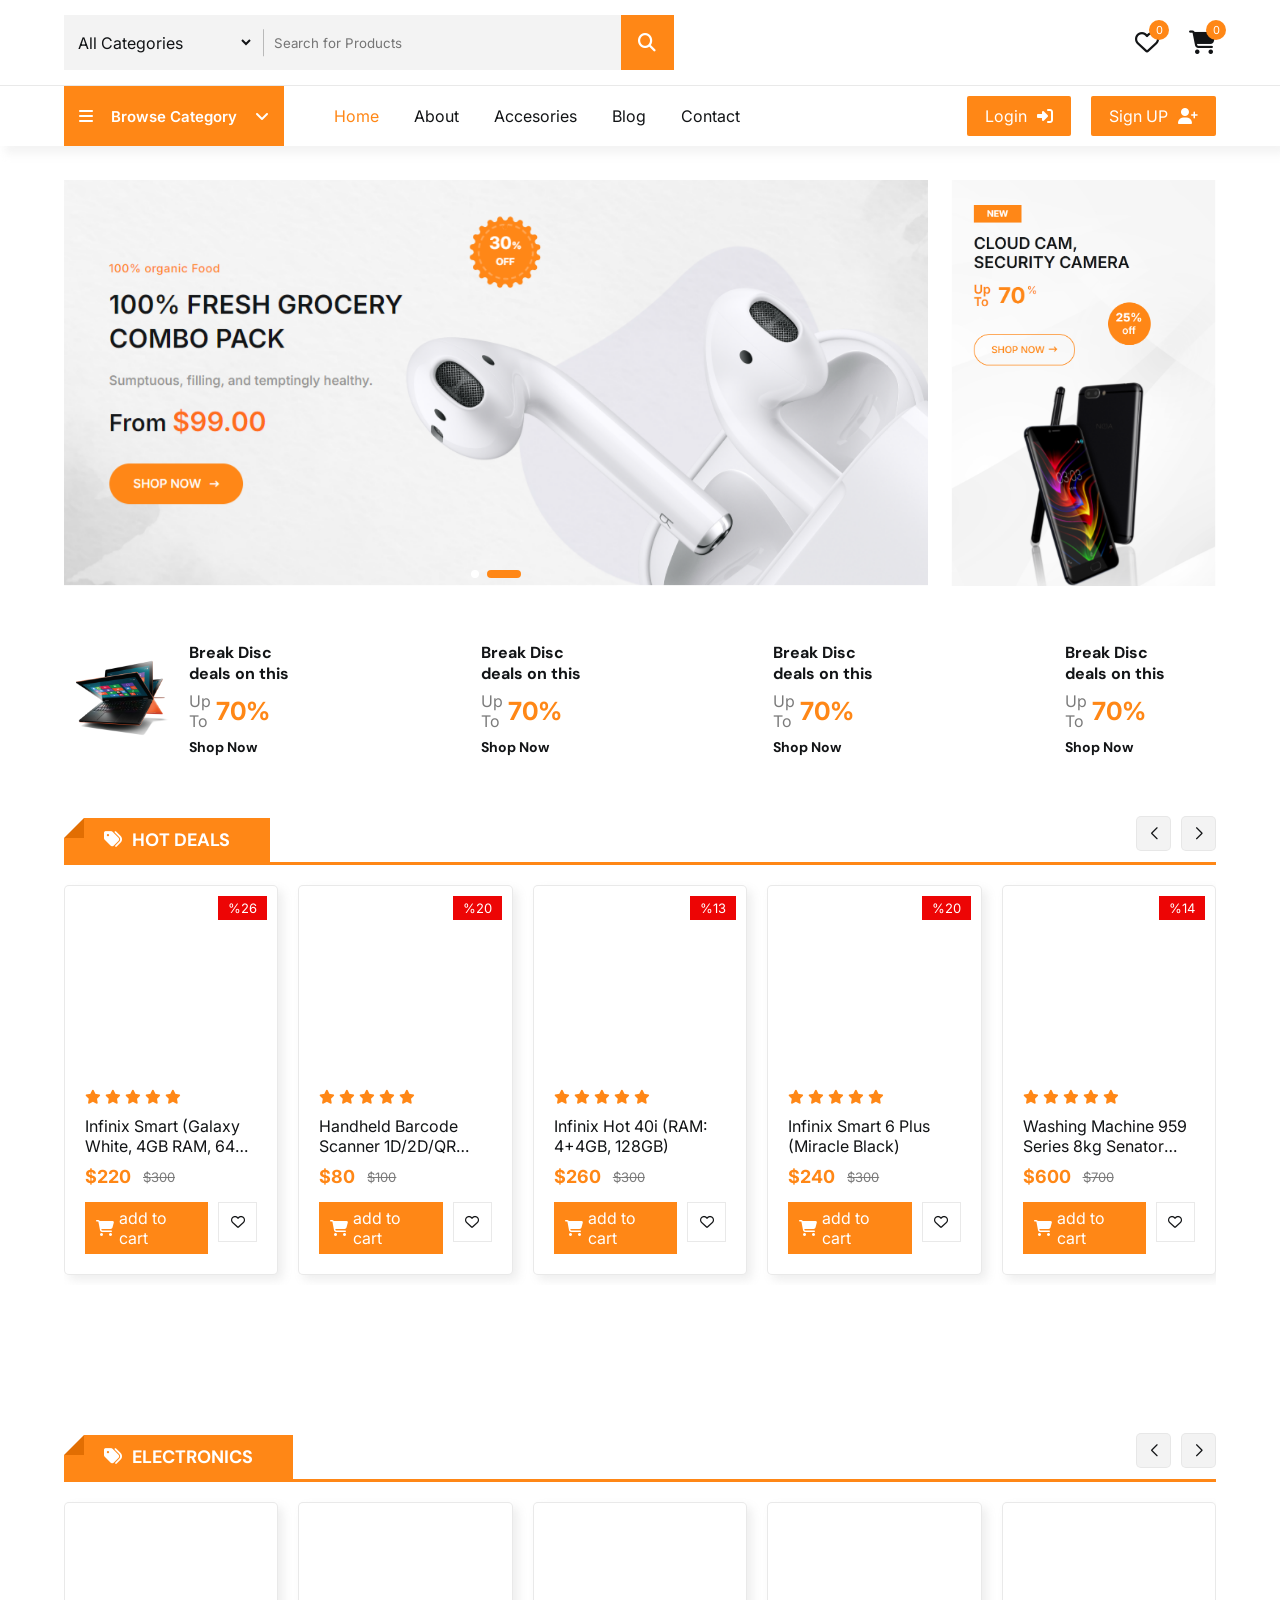
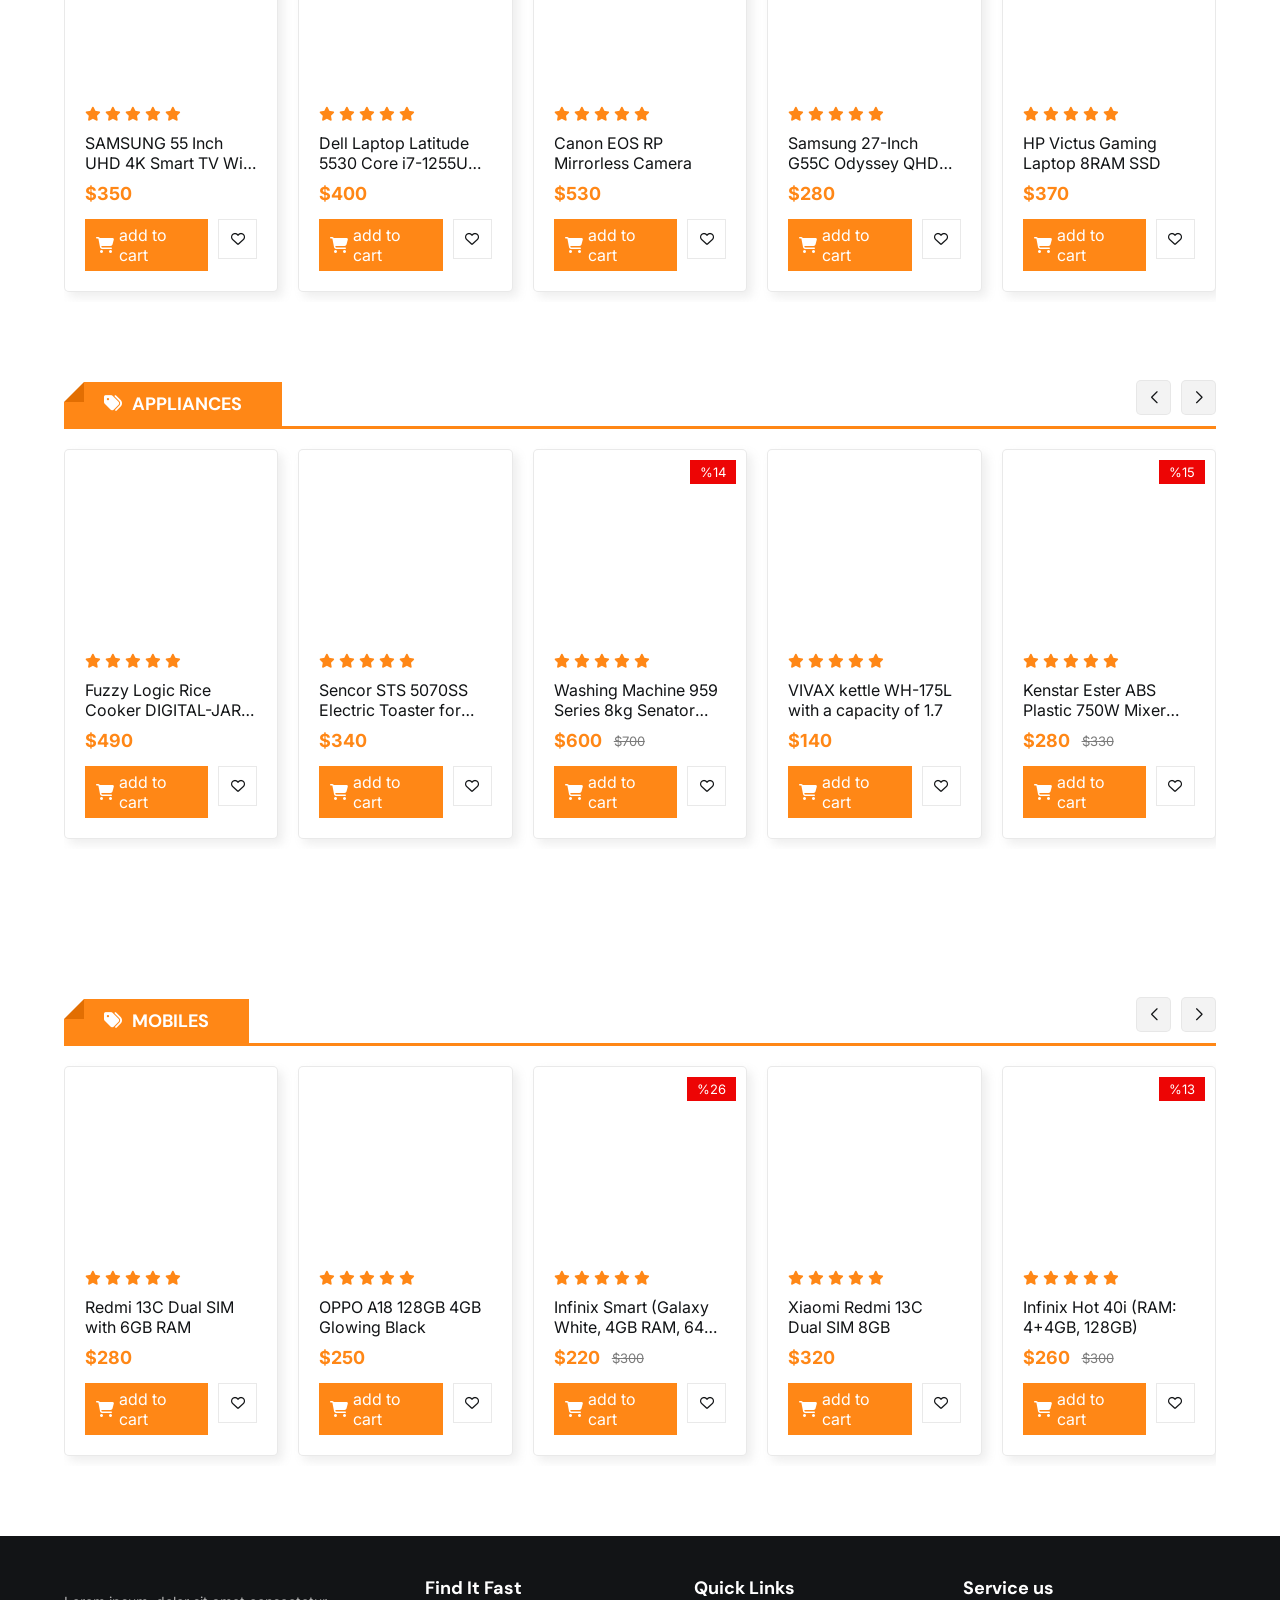
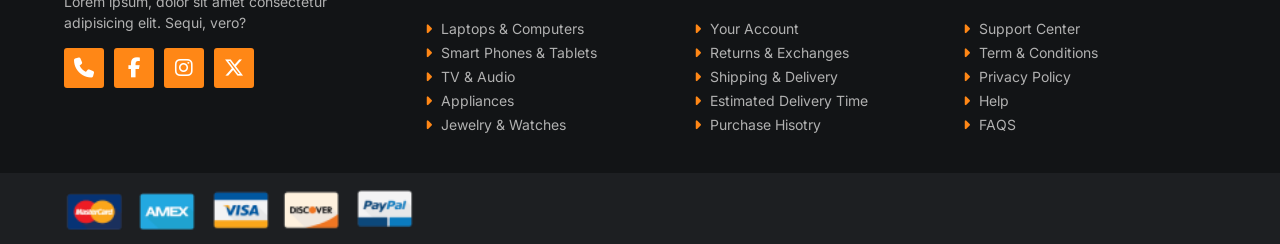
==== index.html @ 5c0a99ea "Update index.html" ====
<!DOCTYPE html>
<html lang="en">
<head>
    <meta charset="UTF-8">
    <meta name="viewport" content="width=device-width, initial-scale=1.0">
    <title>Anas is Store</title>


    <link rel="icon" href="img/icon.png">




  <link rel="stylesheet" href="https://cdn.jsdelivr.net/npm/swiper@11/swiper-bundle.min.css" />

     <link rel="stylesheet" href="https://cdnjs.cloudflare.com/ajax/libs/font-awesome/6.6.0/css/all.min.css">

         <link rel="stylesheet" href="style.css">
    </head>
<body>


    <div class="cart">
        <div class="top_cart">
            <h3>Cart Items : <span class="Count_item_cart">0</span></h3>
            <span onclick="open_close_cart()" class="close_cart"><i class="fa-regular fa-circle-xmark"></i></span>
        </div>


        <div class="items_in_cart" id="cart_items">



        </div>


        <div class="bottom_cart">
            <div class="total">
                <p>subtotal</p>
                <p class="price_cart_toral">$0</p>
            </div>

            <div class="button_cart">
                <a href="#" class="btn_cart btn">Checkout</a>
                <span onclick="open_close_cart()" class="btn_cart trans_bg btn">Shop More</span>
            </div>
        </div>

    </div>

    <header>
        <div class="top_header">
            <div class="container">
                <a href="#" class="logo">

                <form action="" class="search_box">

                    <div class="select_box">
                        <select id="category" name="category">

                            <option value="All Categories">All Categories</option>
                            <option value="Electronics & Digita">Electronics & Digita</option>
                            <option value="Phones & Tablet">Phones & Tablety</option>
                            <option value="Fashion & Clothings">Fashion & Clothings</option>
                            <option value="Telivsion & Monitor">Telivsion & Monitor</option>
                            <option value="Jewelry & Watches">Jewelry & Watches</option>
                            <option value="Washing Machine">Washing Machine</option>
                            <option value="Toys & Hobbies">Toys & Hobbies</option>

                        </select>
                    </div>

                    <input type="text" name="search" id="search" placeholder="Search for Products" required>

                    <button type="submit">
                        <i class="fa-solid fa-magnifying-glass"></i>
                    </button>

                    

                </form>

                <div class="header_icons">
                    <div class="icon">
                        <a href="#">
                            <i class="fa-regular fa-heart"></i>
                            <span class="count count_favourite">0</span>
                        </a>
                    </div>

                    <div onclick="open_close_cart()" class="icon">
                        <i class="fa-solid fa-cart-shopping"></i>
                        <span class="count count_item_header">0</span>
                    </div>
                </div>
            </div>
        </div>


        <div class="bottom_header">
            <div class="container">
                <nav class="nav">

                    <span onclick="open_Menu()" class="open_menu"><i class="fa-solid fa-bars"></i></span>

                    <div class="category_nav">

                        <div onclick="Open_Categ_list()" class="category_btn">
                            <i class="fa-solid fa-bars"></i>
                            <p>Browse Category</p>
                            <i class="fa-solid fa-angle-down"></i>

                        </div>


                        <div class="category_nav_list">
                            <a href="#">Top 10 Offers</a>
                            <a href="#">Electronics & Digita</a>
                            <a href="#">Phones & Tablet</a>
                            <a href="#">Fashion & Clothings</a>
                            <a href="#">Telivsion & Monitor</a>
                            <a href="#">Jewelry & Watches</a>
                            <a href="#">Toys & Hobbies</a>
                        </div>

                    </div>

                    <ul class="nav_links">

                        <span onclick="open_Menu()" class="close_menu"><i class="fa-regular fa-circle-xmark"></i></span>

                        <li class="active"><a href="#">Home</a></li>
                        <li><a href="#">About</a></li>
                        <li><a href="#">Accesories</a></li>
                        <li><a href="#">Blog</a></li>
                        <li><a href="#">Contact</a></li>

                    </ul>

                </nav>

                <div class="login_signup btns">
                    <a href="#" class="btn">Login  <i class="fa-solid fa-right-to-bracket"></i></a>

                    <a href="#" class="btn">Sign UP <i class="fa-solid fa-user-plus"></i></a>
                </div>

            </div>
        </div>

        
    </header>


    <div class="slider">
        <div class="container">


            <!-- Swiper -->
            <div class="slide-swp mySwiper">

                <div class="swiper-wrapper">
                    <div class="swiper-slide">
                        <a href="#"><img src="banner_home1.png" alt=""></a>
                    </div>
                    <div class="swiper-slide">
                        <a href="#"><img src="banner_home2.png" alt=""></a>
                    </div>

                    
                </div>
                <div class="swiper-pagination"></div>

            </div>


            <div class="banner_2">
                <a href="#"><img src="banner_home3.png" alt=""></a>
            </div>

        </div>
    </div>




    <div class="banners_4">
        <div class="container">


            <div class="box">
                <a href="#" class="link_btn"></a>

                <img src="banner3_1.png" alt="">
                <div class="text">
                    <h5>Break Disc</h5>
                    <h5>deals on this</h5>

                    <div class="sale">
                        <p>Up <br> To</p>
                        <span>70%</span>
                    </div>

                    <h6>Shop Now</h6>

                </div>
            </div>


            
            <div class="box">
                <a href="#" class="link_btn"></a>

                <img src="img/banner3_2.png" alt="">
                <div class="text">
                    <h5>Break Disc</h5>
                    <h5>deals on this</h5>
                    <div class="sale">
                        <p>Up <br> To</p>
                        <span>70%</span>
                    </div>

                    <h6>Shop Now</h6>

                </div>
            </div>


            
            <div class="box">
                <a href="#" class="link_btn"></a>

                <img src="img/banner3_3.png" alt="">
                <div class="text">
                    <h5>Break Disc</h5>
                    <h5>deals on this</h5>
                    <div class="sale">
                        <p>Up <br> To</p>
                        <span>70%</span>
                    </div>

                    <h6>Shop Now</h6>

                </div>
            </div>


            
            <div class="box">
                <a href="#" class="link_btn"></a>

                <img src="img/banner3_4.png" alt="">
                <div class="text">
                    <h5>Break Disc</h5>
                    <h5>deals on this</h5>
                    <div class="sale">
                        <p>Up <br> To</p>
                        <span>70%</span>
    
                    </div>
                    <h6>Shop Now</h6>
                </div>
            </div>


        </div>
    </div>


    <div class="slider_products slide">

        <div class="container">

            <div class="slide_product mySwiper">

                <div class="top_slide">
                    <h2><i class="fa-solid fa-tags"></i> Hot Deals</h2>
                </div>
                
                <div class="products swiper-wrapper" id="swiper_items_sale">

             
                   



                </div>
                


                <div class="swiper-button-next btn_Swip"></div>
                <div class="swiper-button-prev btn_Swip"></div>
            </div>

        </div>
    </div>


    <div class="banners">
        <div class="container">
            <div class="banners_boxs banner_2_img">
                <a href="#" class="box"><img src="img/banner_box4.jpg" alt=""></a>
                <a href="#" class="box"><img src="img/banner_box5.jpg" alt=""></a>
            </div>
        </div>
    </div>


    <div class="slider_products slide">

        <div class="container">

            <div class="slide_product mySwiper">

                <div class="top_slide">
                    <h2><i class="fa-solid fa-tags"></i> Electronics</h2>
                </div>
                
                <div class="products swiper-wrapper" id="swiper_elctronics">

             
                   



                </div>
                


                <div class="swiper-button-next btn_Swip"></div>
                <div class="swiper-button-prev btn_Swip"></div>
            </div>

        </div>
    </div>


    <div class="slider_products slide">

        <div class="container">

            <div class="slide_product mySwiper">

                <div class="top_slide">
                    <h2><i class="fa-solid fa-tags"></i> Appliances</h2>
                </div>
                
                <div class="products swiper-wrapper" id="swiper_appliances">

             
                   



                </div>
                


                <div class="swiper-button-next btn_Swip"></div>
                <div class="swiper-button-prev btn_Swip"></div>
            </div>

        </div>
    </div>


    <div class="banners">
        <div class="container">
            <div class="banners_boxs banner_3_img">
                <a href="#" class="box"><img src="img/banner_box1.jpg" alt=""></a>
                <a href="#" class="box"><img src="img/banner_box2.jpg" alt=""></a>
                <a href="#" class="box"><img src="img/banner_box3.jpg" alt=""></a>
            </div>
        </div>
    </div>

    
    <div class="slider_products slide">

        <div class="container">

            <div class="slide_product mySwiper">

                <div class="top_slide">
                    <h2><i class="fa-solid fa-tags"></i> Mobiles</h2>
                </div>
                
                <div class="products swiper-wrapper" id="swiper_mobiles">

             
                   



                </div>
                


                <div class="swiper-button-next btn_Swip"></div>
                <div class="swiper-button-prev btn_Swip"></div>
            </div>

        </div>
    </div>

    

    <footer>
        <div class="container">

            <div class="big_row">
                

                <p>Lorem ipsum, dolor sit amet consectetur adipisicing elit. Sequi, vero?</p>

                <div class="icons_footer">
                    <a href="#"><i class="fa-solid fa-phone"></i></a>
                    <a href="#"><i class="fa-brands fa-facebook-f"></i></a>
                    <a href="#"><i class="fa-brands fa-instagram"></i></a>
                    <a href="#"><i class="fa-brands fa-x-twitter"></i></a>
                </div>
            </div>

            <div class="row">
                <h4>Find It Fast</h4>

                <div class="links">
                    <a href="#"><i class="fa-solid fa-caret-right"></i> Laptops & Computers </a>
                    <a href="#"><i class="fa-solid fa-caret-right"></i> Smart Phones & Tablets</a>
                    <a href="#"><i class="fa-solid fa-caret-right"></i> TV & Audio</a>
                    <a href="#"><i class="fa-solid fa-caret-right"></i> Appliances</a>
                    <a href="#"><i class="fa-solid fa-caret-right"></i> Jewelry & Watches</a>
                </div>
            </div>


            <div class="row">
                <h4>Quick Links</h4>

                <div class="links">
                    <a href="#"><i class="fa-solid fa-caret-right"></i> Your Account </a>
                    <a href="#"><i class="fa-solid fa-caret-right"></i> Returns & Exchanges</a>
                    <a href="#"><i class="fa-solid fa-caret-right"></i> Shipping & Delivery</a>
                    <a href="#"><i class="fa-solid fa-caret-right"></i> Estimated Delivery Time</a>
                    <a href="#"><i class="fa-solid fa-caret-right"></i> Purchase Hisotry</a>
                </div>
            </div>


            <div class="row">
                <h4>Service us</h4>

                <div class="links">
                    <a href="#"><i class="fa-solid fa-caret-right"></i> Support Center</a>
                    <a href="#"><i class="fa-solid fa-caret-right"></i> Term & Conditions</a>
                    <a href="#"><i class="fa-solid fa-caret-right"></i> Privacy Policy</a>
                    <a href="#"><i class="fa-solid fa-caret-right"></i> Help</a>
                    <a href="#"><i class="fa-solid fa-caret-right"></i> FAQS</a>
                </div>
            </div>
        </div>

        <div class="bottom_footer">
            <div class="container">

                <div class="payment_img">
                    <img src="payment_method.png" alt="">
                </div>
            </div>
        </div>
    </footer>






  <script src="https://cdn.jsdelivr.net/npm/swiper@11/swiper-bundle.min.js"></script>


     
      <script src="swiper.js"></script>
      <script src="items_home.js"></script>
      <script src="main.js"></script>
</body>

</html>
---- style.css ----
@import url('https://fonts.googleapis.com/css2?family=DM+Sans:ital,opsz,wght@0,9..40,100..1000;1,9..40,100..1000&family=Inter:ital,opsz,wght@0,14..32,100..900;1,14..32,100..900&display=swap');

*{
    padding: 0;
    margin: 0;
    box-sizing: border-box;
    list-style: none;
    text-decoration: none;
    font-family: "Inter" , sans-serif;
    color: var(--color_heading);
}
:root{
    --main_color : #ff8716;
    --p_color: #7b7b7b;
    --bg_color: #F3F3F3;
    --white_color: #fff;
    --color_heading: #121416;
    --border_color: #e5e5e5d5;
    --Sale_color: #E51A1A;
}


body{
    padding-top: 180px;
}


span{
    color: var(--main_color);
}
p{
    color: var(--p_color);
}
h1,h2,h3,h4,h5,h6{
    color: var(--color_heading);
    font-family: "DM Sans" , sans-serif;
}

img{
    width: 100%;
}

input,select,button{
    border: none;
    outline: none;
}

.btns{
    display: flex;
    align-items: center;
    gap: 20px;
}

.btn{
    padding: 10px 18px;
    text-transform: capitalize;
    border-radius: 2px;
    cursor: pointer;
    background: var(--main_color);
    color: var(--white_color);
    display: flex;
    gap: 10px;
    align-items: center;
    transition: 0.3s;
}
.btn i{
    color: var(--white_color);
}
.btn:hover{
    scale: 1.1;
}

.container{
    width: 90%;
    margin: auto;
    max-width: 1350px;
}

@media (max-width:1350px) {
    .container{
        width: 90%;
    }
}

/* Start Header */

header{
    background: #fff;
    position: fixed;
    top: 0;
    left: 0;
    right: 0;
    box-shadow: 5px 8px 8px #d1d1d13b;
    z-index: 1000;
}

header .top_header .container{
    display: flex;
    align-items: center;
    justify-content: space-between;
    padding: 15px 0;
}

header .top_header .logo{
    width: 180px;
}

header .top_header .search_box{
    width: 610px;
    display: flex;
    align-items: center;
    border-radius: 2px;
    background: var(--bg_color);
}
header .top_header .search_box input{
    height: 55px;
    width: 400px;
    padding: 5px 15px 5px 10px;
    background: var(--bg_color);
}

header .top_header .search_box .select_box{
    position: relative;
}
header .top_header .search_box .select_box::after{
    content: '';
    position: absolute;
    top: 50%;
    transform: translateY(-50%);
    right: 0;
    width: 1px;
    height: 50%;
    background: #b9b9b9;
}


header .top_header .search_box select{
    height: 55px;
    width: 190px;
    background: var(--bg_color);
    font-size: 16px;
    cursor: pointer;
    padding-left: 10px;
    margin-right: 10px;
}

header .top_header .search_box select option{
    font-size: 15px;
}

header .top_header .search_box button{
    height: 55px;
    width: 60px;
    background: var(--main_color);
    font-size: 18px;
    cursor: pointer;
}
header .top_header .search_box button i{
    color: var(--white_color);
}

header .top_header .header_icons{
    display: flex;
    gap: 30px;
}
header .top_header .header_icons .icon{
    position: relative;
    cursor: pointer;
}
header .top_header .header_icons .icon i{
    font-size: 24px;
}

header .top_header .header_icons .icon .count{
    position: absolute;
    top: -10px;
    right: -10px;
    width: 20px;
    height: 20px;
    text-align: center;
    line-height: 20px;
    background: var(--main_color);
    color: var(--white_color);
    font-size: 11px;
    border-radius: 100%;
}



header .bottom_header{
    border-top: 1px solid var(--border_color);
}

header .bottom_header .container{
    display: flex;
    align-items: center;
    justify-content: space-between;
}

header .bottom_header nav{
    display: flex;
    align-items: center;
    gap: 50px;
    height: 60px;
}

header .bottom_header .category_nav{
    width: 220px;
    position: relative;
    height: 100%;
}
header .bottom_header .category_nav .category_btn{
    height: 100%;
    width: 100%;
    border-radius: 0;
    display: flex;
    justify-content: space-between;
    align-items: center;
    background: var(--main_color);
    padding: 0 15px;
    cursor: pointer;
}
header .bottom_header .category_nav .category_btn p{
    color: var(--white_color);
    font-weight: 600;
    font-size: 15px;
}
header .bottom_header .category_nav .category_btn i{
    color: var(--white_color);
}


header .bottom_header .category_nav .category_nav_list{
    position: absolute;
    top: 100%;
    left: 0;
    background: var(--white_color);
    width: 100%;
    border: 1px solid #999;
    border-top: 0;
    display: flex;
    flex-direction: column;
    clip-path: polygon(0 0 , 100% 0 , 100% 0 , 0 0);
    transition: 0.3s ease-in-out;
}
header .bottom_header .category_nav .category_nav_list.active{
    clip-path: polygon(0 0, 100% 0 , 100% 100% , 0 100%);
}

header .bottom_header .category_nav .category_nav_list a{
    padding: 14px 10px;
    border-bottom: 1px solid var(--border_color);
    font-size: 14px;
}
header .bottom_header .category_nav .category_nav_list a:last-child{
    border-bottom: 0;
}
header .bottom_header .category_nav .category_nav_list a:hover{
    background: #d0d0d0;
}






header .bottom_header .nav_links{
    display: flex;
    gap: 35px;
}
header .bottom_header .nav_links li a{
    color: var(--color_heading);
    transition: 0.3s;
}
header .bottom_header .nav_links li:hover a,
header .bottom_header .nav_links li.active a{
    color: var(--main_color);
}



/* Slide */


.slider{
    position: relative;
}

.slider .container{
    display: flex;
    justify-content: space-between;
}

.slider  .banner_2{
    width: 23%;
    height: 100%;
    object-fit: cover;
}

.slider  .banner_2 a{
    height: 100%;
    width: 100%;
}


.slider .container .slide-swp{
    width: 75%;
    overflow: hidden;
    position: relative;
}

.swiper-wrapper{
    height: auto !important;
}

.slider .container .slide-swp .swiper-pagination span{
    background: #fff;
    opacity: 1;
}

.swiper-pagination-bullet-active{
    background: var(--main_color) !important;
    width: 34px !important;
    height: 8px !important;
    border-radius: 30px !important;
}



/* banners_4 */ 

.banners_4{
    margin: 40px 0;
}

.banners_4 .container{
    display: flex;
    justify-content: space-between;
}

.banners_4 .container .box{
    width: 24%;
    background: url(../img/bg_banner3.jpg);
    background-size: cover;
    background-position: center;
    border-radius: 5px;
    display: flex;
    align-items: center;
    gap: 15px;
    padding: 12px 10px;
    position: relative;
}

.banners_4 .container .box img{
    width: 100px;
    transition: 0.3s;
}
.banners_4 .container .box:hover img{
    scale: 1.05;
}
.banners_4 .container .box h5{
    font-size: 16px;
}
.banners_4 .container .box .sale{
    display: flex;
    align-items: center;
    gap: 5px;
    margin: 7px 0;

}

.banners_4 .container .box .sale span{
    font-size: 25px;
    font-weight: bold;
}

.banners_4 .container .box h6{
    font-size: 14px;
    font-weight: bold;
}

.banners_4 .container .box .link_btn{
    position: absolute;
    width: 100%;
    height: 100%;
    background: transparent;
}

/* Start Slide */ 

.slide{
    margin-bottom: 70px;
}
.top_slide{
    position: relative;
    margin-bottom: 20px;
    border-bottom: 3px solid var(--main_color);
}

.top_slide h2{
    position: relative;
    text-transform: uppercase;
    background: var(--main_color);
    color: var(--white_color);
    font-size: 18px;
    padding: 10px 40px;
    display: flex;
    align-items: center;
    gap: 10px;
    width: max-content;
}
.top_slide h2::before{
    content: '';
    position: absolute;
    width: 0;
    height: 0;
    top: 0;
    z-index: 9;
    border-left: 20px solid transparent;
    background: #fff;
    left: 0;
    border-bottom: 20px solid #e26e02;
}

.top_slide h2 i{
    color: var(--white_color);
}

.slide .container{
    position: relative;
}
.slide .container .mySwiper{
    padding: 10px 0;
}

.slide .container .mySwiper .btn_Swip{
    position: absolute;
    top: 30px;
    right: 0;
    background: var(--bg_color);
    color: var(--color_heading);
    font-weight: bold;
    border-radius: 5px;
    height: 35px;
    width: 35px;
    border: 1px solid var(--border_color);
}
.slide .container .mySwiper .btn_Swip::after{
    font-size: 12px;
}
.slide .container .mySwiper .btn_Swip.swiper-button-prev{
    left: calc(100% - 80px);
}


/* product card style */ 
.mySwiper{
    overflow: hidden;
}
.product {
    background: #fff;
    padding: 20px 20px;
    box-shadow: 5px 5px 10px #94949428;
    border: 1px solid var(--border_color);
    border-radius: 5px;
    position: relative;
}

.product .sale_present{
    position: absolute;
    top: 10px;
    right: 10px;
    z-index: 2;
    background: #ed0505;
    color: var(--white_color);
    padding: 4px 10px;
    font-size: 13px;
}
.product .img_product{
    position: relative;
    height: 180px;
    padding: 0 20px;
    display: flex;
    align-items: center;
    justify-content: center;
    transition: 0.3s;
}
.product:hover .img_product{
    scale: 1.1;
}
.product .name_product{
    margin-bottom: 10px;
    color: var(--color_heading);
    overflow: hidden;
    text-overflow: ellipsis;
    display: -webkit-box;
    -webkit-line-clamp: 2;
    -webkit-box-orient: vertical;
}
.product .name_product a:hover{
    text-decoration: underline;
}

.stars{
    margin-bottom: 10px;
}
.stars i{
    color: var(--main_color);
    font-size: 14px;
}

.price{
    display: flex;
    align-items: center;
    gap: 12px;
}
.price p{
    color: var(--main_color);
    font-weight: bold;
    font-size: 18px;
}
.price .old_price{
    color: var(--p_color);
    text-decoration: line-through;
    font-size: 13px;
    font-weight: normal;
}

.product .icons{
    display: flex;
    gap: 10px;
    margin-top: 15px;
}
.product .icons .icon_product{
    width: 40px;
    height: 40px;
    border: 1px solid var(--border_color);
    cursor: pointer;
    display: flex;
    align-items: center;
    justify-content: center;
    transition: 0.3s;
}
.product .icons .icon_product:hover{
    background: var(--main_color);
}
.product .icons .icon_product i{
    font-size: 14px;
}
.product .icons .icon_product:hover i{
    color: var(--white_color);
}
.product .icons  .btn_add_cart{
    background: var(--main_color);
    display: flex;
    align-items: center;
    gap: 5px;
    color: var(--white_color);
    padding: 5px 10px;
    cursor: pointer;
    transition: 0.3s;
    border: 1px solid var(--main_color);
}
.product .icons  .btn_add_cart i {
    color: var(--white_color);
    pointer-events: none;
}
.product .icons  .btn_add_cart.active{
    color: var(--color_heading);
    background: transparent;
    pointer-events: none;
}
.product .icons  .btn_add_cart.active i{
    color: var(--main_color);
}
.product .icons  .btn_add_cart:Hover{
    scale: 1.05;
    background: #f47600;
}


/* banners  banners 3*/

.banners{
    margin: 50px 0;
}
.banners .banners_boxs{
    display: flex;
    justify-content: space-between;
}
.banners .banners_boxs .box{
    width: 49%;
}

.banners .banners_boxs.banner_3_img .box{
    width: 32%;
}


/* Start Footer */ 

footer{
    background: var(--color_heading);
}
footer .container{
    display: flex;
    justify-content: space-between;
    padding: 40px 0;
}

footer .container  .big_row{
    width: 30%;
}

footer .container  .big_row .logo_footer{
    width: 180px;
}

footer .container  .big_row p{
    width: 90%;
    color: #b1b1b1;
    font-size: 14px;
    line-height: 1.5;
    margin: 15px 0;
}

footer .container  .big_row .icons_footer{
    display: flex;
    gap: 10px;
}
footer .container  .big_row .icons_footer a{
    width: 40px;
    height: 40px;
    display: flex;
    align-items: center;
    justify-content: center;
    background: var(--main_color);
    border-radius: 3px;
    position: relative;
    top: 0;
    transition: 0.3s;
}
footer .container  .big_row .icons_footer a:hover{
    top: -5px;
}
footer .container  .big_row .icons_footer a i{
    color: var(--white_color);
    font-size: 20px;
}

footer .container .row{
    width: 22%;
}

footer .container .row h4{
    color: var(--white_color);
    font-size: 18px;
    margin-bottom: 20px;
}
footer .container .row .links{
    display: flex;
    flex-direction: column;
    gap: 7px;
}


footer .container .row .links a{
    color: #b1b1b1;
    font-size: 14px;
    position: relative;
    left: 0;
    transition: 0.3s;
}
footer .container .row .links a i{
    color: var(--main_color);
    font-size: 14px;
    margin-right: 5px;
}
footer .container .row .links a:hover{
    left: 8px;
    color: var(--main_color);
}
footer  .bottom_footer{
    background: #1d1f22;
}
footer  .bottom_footer .container{
    align-items: center;
    padding: 5px 0;
}
footer  .bottom_footer p{
    color: var(--white_color);
}

footer  .bottom_footer .payment_img{
    width: 350px;
}


/* End Footer */


.cart{
    position: fixed;
    top: 0;
    right: -350px;
    bottom: 0;
    z-index: 1100;
    background: var(--white_color);
    border-left: 1px solid var(--border_color);
    width: 350px;
    padding: 30px;
    display: flex;
    flex-direction: column;
    justify-content: space-between;
    transition: 0.3s ease-in-out;
}
.cart.active{
    right: 0;
}

.cart .top_cart{
    display: flex;
    align-items: center;
    justify-content: space-between;
}

.cart .top_cart .close_cart i{
    cursor: pointer;
    font-size: 35px;
}
.cart .top_cart h3{
    font-size: 18px;
}
.cart .top_cart h3 span{
    color: var(--color_heading);
}


.cart .items_in_cart{
    padding: 20px 0;
    border-block: 1px solid var(--border_color);
    margin-block: 20px;
    height: 100%;
    overflow-y: auto;
}

.cart .items_in_cart .item_cart{
    display: flex;
    gap: 20px;
    align-items: center;
    justify-content: center;
    height: 125px;
    border-bottom: 1px solid var(--border_color);
}
.cart .items_in_cart .item_cart:last-child{
    border-bottom: 0;
    margin-bottom: 0;
}
.cart .items_in_cart .item_cart img{
    width: 80px;
}

.cart .items_in_cart .item_cart h4{
    margin-bottom: 10px;
    font-weight: 500;
    font-size: 14px;
    overflow: hidden;
    text-overflow: ellipsis;
    display: -webkit-box;
    -webkit-line-clamp: 2;
    -webkit-box-orient: vertical
}
.cart .items_in_cart .item_cart .delete_item i{
    font-size: 22px;
    cursor: pointer;
    transition: 0.3s;
}
.cart .items_in_cart .item_cart .delete_item i:hover{
    color: #E51A1A;
}

.cart .items_in_cart .item_cart .quantity_control{
    display: flex;
    align-self: center;
    gap: 5px;
    margin-top: 5px;
}

.cart .items_in_cart .item_cart .quantity_control span{
    font-size: 18px;
    min-width: 40px;
    display: flex;
    justify-content: center;
    align-items: center;
}

.cart .items_in_cart .item_cart .quantity_control  button{
    width: 27px;
    height: 27px;
    display: flex;
    align-items: center;
    justify-content: center;
    cursor: pointer;
    font-size: 20px;
    border-radius: 2px;
    border: 1px solid var(--border_color);
}
.cart .bottom_cart .total{
    display: flex;
    justify-content: space-between;
    margin-bottom: 30px;
}
.cart .bottom_cart .price_cart_toral{
    color: var(--main_color);
    font-size: 20px;
}

.cart .bottom_cart .button_cart{
    display: flex;
    gap: 20px;
}

.cart .bottom_cart .button_cart .btn_cart{
    text-transform: uppercase;
    border: 2px solid var(--main_color);
    cursor: pointer;
    border-radius: 5px;
    transition: 0.3s;
}
.cart .bottom_cart .button_cart .trans_bg{
    background: transparent;

color: var(--color_heading);
}

/* Start Cart */ 




.close_menu,
.open_menu{
    display: none;
}



/* STart Responsive */ 


@media (max-width:1100px) {
    body{
        padding-top: 240px;
    }
    
    header .top_header .container{
        flex-wrap: wrap;
    }
    header .top_header .search_box{
        order: 3;
        width: 80%;
        margin: 20px auto 0;
    }
    header .top_header .logo{
        width: 140px;
    }
    header .top_header .search_box select{
        width: 200px;
    }
    header .top_header .search_box input{
        width: calc(100% - 200px);
    }
    header .bottom_header .nav_links{
        position: fixed;
        top: 0;
        left: -400px;
        bottom: 0;
        background: #fff;
        width: 400px;
        flex-direction: column;
        align-items: center;
        padding-top: 100px;
        border: 1px solid #b5b5b596;
        transition: 0.3s ease-in-out;
    }
    header .bottom_header .nav_links.active{
        left: 0;
    }
    header .bottom_header .nav_links li{
        font-size: 18px;
        height: auto;
    }

    .close_menu{
        display: block;
        position: absolute;
        top: 30px;
        right: 30px;
        font-size: 30px;
    }
    .open_menu{
        display: block;
        font-size: 25px;
    }
    .open_menu i{
        color: var(--main_color);
        border: 1px solid var(--main_color);
        height: 40px;
        width: 40px;
        text-align: center;
        line-height: 40px;
        border-radius: 3px;
    }

    header .bottom_header .category_nav{
        width: auto;
    }
    header .bottom_header .category_nav .category_btn p{
        font-size: 13px;
        margin: 0 10px;
    }
    header .bottom_header nav{
        gap: 20px;
    }





    .banners_4 .container{
        flex-wrap: wrap;
  
    }
    .banners_4 .container .box{
        width: 49%;
        margin-bottom: 20px;
        justify-content: space-around;
    }
}

@media (max-width:1000px) {
    .slider .banner_2{
        display: none;
    }
    .slider .container .slide-swp{
        width: 100%;
    }
  


    footer .container{
        flex-wrap: wrap;
    }
    footer .container .big_row{
        width: 40%;
        margin-bottom: 20px;
    }
    footer .container .row{
        width: 30%;
        margin-bottom: 20px;
    }


}
@media (max-width:800px){

    .top_slide h2{
        font-size: 16px;
        padding: 10px 25px;
    }
    .product .name_product{
        font-size: 14px;
    }
    .price p{
        font-size: 16px;
    }
    .price .old_price{
        font-size: 12px;
    }
    .product .icons .btn_add_cart{
        font-size: 14px;
        padding: 3px 5px;
    }
    .banners .banners_boxs{
        flex-wrap: wrap;
    }
    .banners .banners_boxs .box{
        width: 100%;
        margin-bottom: 20px;
    }
    .banners .banners_boxs.banner_3_img .box{
        width: 49%;
    }
    






    footer .container .big_row{
        width: 50%;
        margin-bottom: 30px;
    }
    footer .container .row{
        width: 50%;
        margin-bottom: 30px;
    }
    footer .bottom_footer .container{
        flex-direction: column;
        gap: 10px;
    }
    

}


@media (max-width:500px) {
    
    header .bottom_header .category_nav{
        display: none;
    }
    header .top_header .search_box{
        width: 100%;
    }
    header .top_header .search_box select{
        width: 140px;
    }
    header .top_header .search_box input{
        width: calc(100% - 140px);
    }
    header .bottom_header .nav_links{
        width: 100%;
        left: -100%;
    }
    .cart{
        width: 100%;
        right: -100%;
    }

    .banners_4 .container .box{
        width: 100%;
    }

    .banners_4 .container .box h5{
        font-size: 14px;
    }
    .banners_4 .container .box h6{
        font-size: 13px;
    }

    .banners .banners_boxs.banner_3_img .box{
        width: 100%;
    }




    .product .icons .btn_add_cart.active{
        font-size: 13px;
    }
    .product .icons .btn_add_cart.active i{
        font-size: 14px;
    }


    footer .container .row{
        width: 100%;
    }
    footer .container .big_row{
        width: 100%;
    }
}















/* End Cart */ 




/* checkout page */ 

.checkout{
    margin: 50px 0;
}

.checkout .container{
    display: flex;
    align-items: center;
    justify-content: space-between;
}

.checkout .ordersummary{
    width: 45%;
    padding: 0 20px;
    border: 2px solid var(--border_color);
    border-radius: 5px;
    box-shadow: 0px 8px 10px #c0bfbf44;
}

.checkout .ordersummary h1{
    border-bottom: 1px solid var(--border_color);
    padding: 20px 0;
    margin-bottom: 20px;
    color: var(--main_color);
}

.checkout .ordersummary .items{
    height: 350px;
    overflow-y: auto;
}

.checkout .ordersummary .item_cart{
    display: flex;
    gap: 20px;
    align-items: center;
    justify-content: space-between;
    height: 125px;
    border-bottom: 1px solid var(--border_color);
    padding-right: 20px;
}
.checkout .ordersummary .item_cart:last-child{
    border-bottom: 0;
}

.checkout .ordersummary .item_cart .image_name{
    display: flex;
    align-items: center;
    gap: 20px;
}

.checkout .ordersummary .item_cart img{
    width: 80px;
}
.checkout .ordersummary .item_cart  h4{
    margin-bottom: 10px;
    font-size: 14px;
    overflow: hidden;
    text-overflow: ellipsis;
    display: -webkit-box;
    -webkit-line-clamp: 2;
    -webkit-box-orient: vertical;
}

.checkout .ordersummary  .delete_item i{
    font-size: 22px;
    cursor: pointer;
    transition: 0.3s;
}
.checkout .ordersummary  .delete_item i:hover{
    color: #E51A1A;
    scale: 1.1;
}

.checkout .ordersummary .quantity_control{
    display: flex;
    align-items: center;
    gap: 5px;
    margin-top: 5px;
}

.checkout .ordersummary .quantity_control span{
    font-size: 18px;
    min-width: 40px;
    display: flex;
    justify-content: center;
    align-items: center;
    background: var(--bg_color);
    padding: 3px 0;

}

.checkout .ordersummary .quantity_control button{
    width: 27px;
    height: 27px;
    display: flex;
    align-items: center;
    justify-content: center;
    cursor: pointer;
    font-size: 20px;
    border-radius: 2px;
    border: 1px solid var(--border_color);
}


.checkout .ordersummary .bottom_summary{
    border-top: 1px solid var(--border_color);
    padding-top: 25PX;
}
.checkout .ordersummary .shop_table{
    margin-bottom: 20PX;
    display: flex;
    align-items: center;
    justify-content: space-between;
}

.checkout .ordersummary .shop_table p{
    font-size: 20px;
    color: var(--color_heading);
    text-transform: capitalize;
}

.checkout .ordersummary .shop_table  span{
    font-weight: bold;
    font-size: 20px;
}

.checkout .ordersummary .button_div{
    border-top: 1px solid var(--border_color);
    padding: 30px 0;
}


.checkout .ordersummary .button_div button{
    width: 100%;
    background: var(--main_color);
    color: var(--white_color);
    border: 2px solid var(--main_color);
    padding: 15px 0;
    outline: none;
    border-radius: 3px;
    font-size: 20px;
    font-weight: bold;
    cursor: pointer;
    transition: 0.3s ease-in-out;
}
.checkout .ordersummary .button_div button:hover{
    background: transparent;
    color: var(--main_color);
}
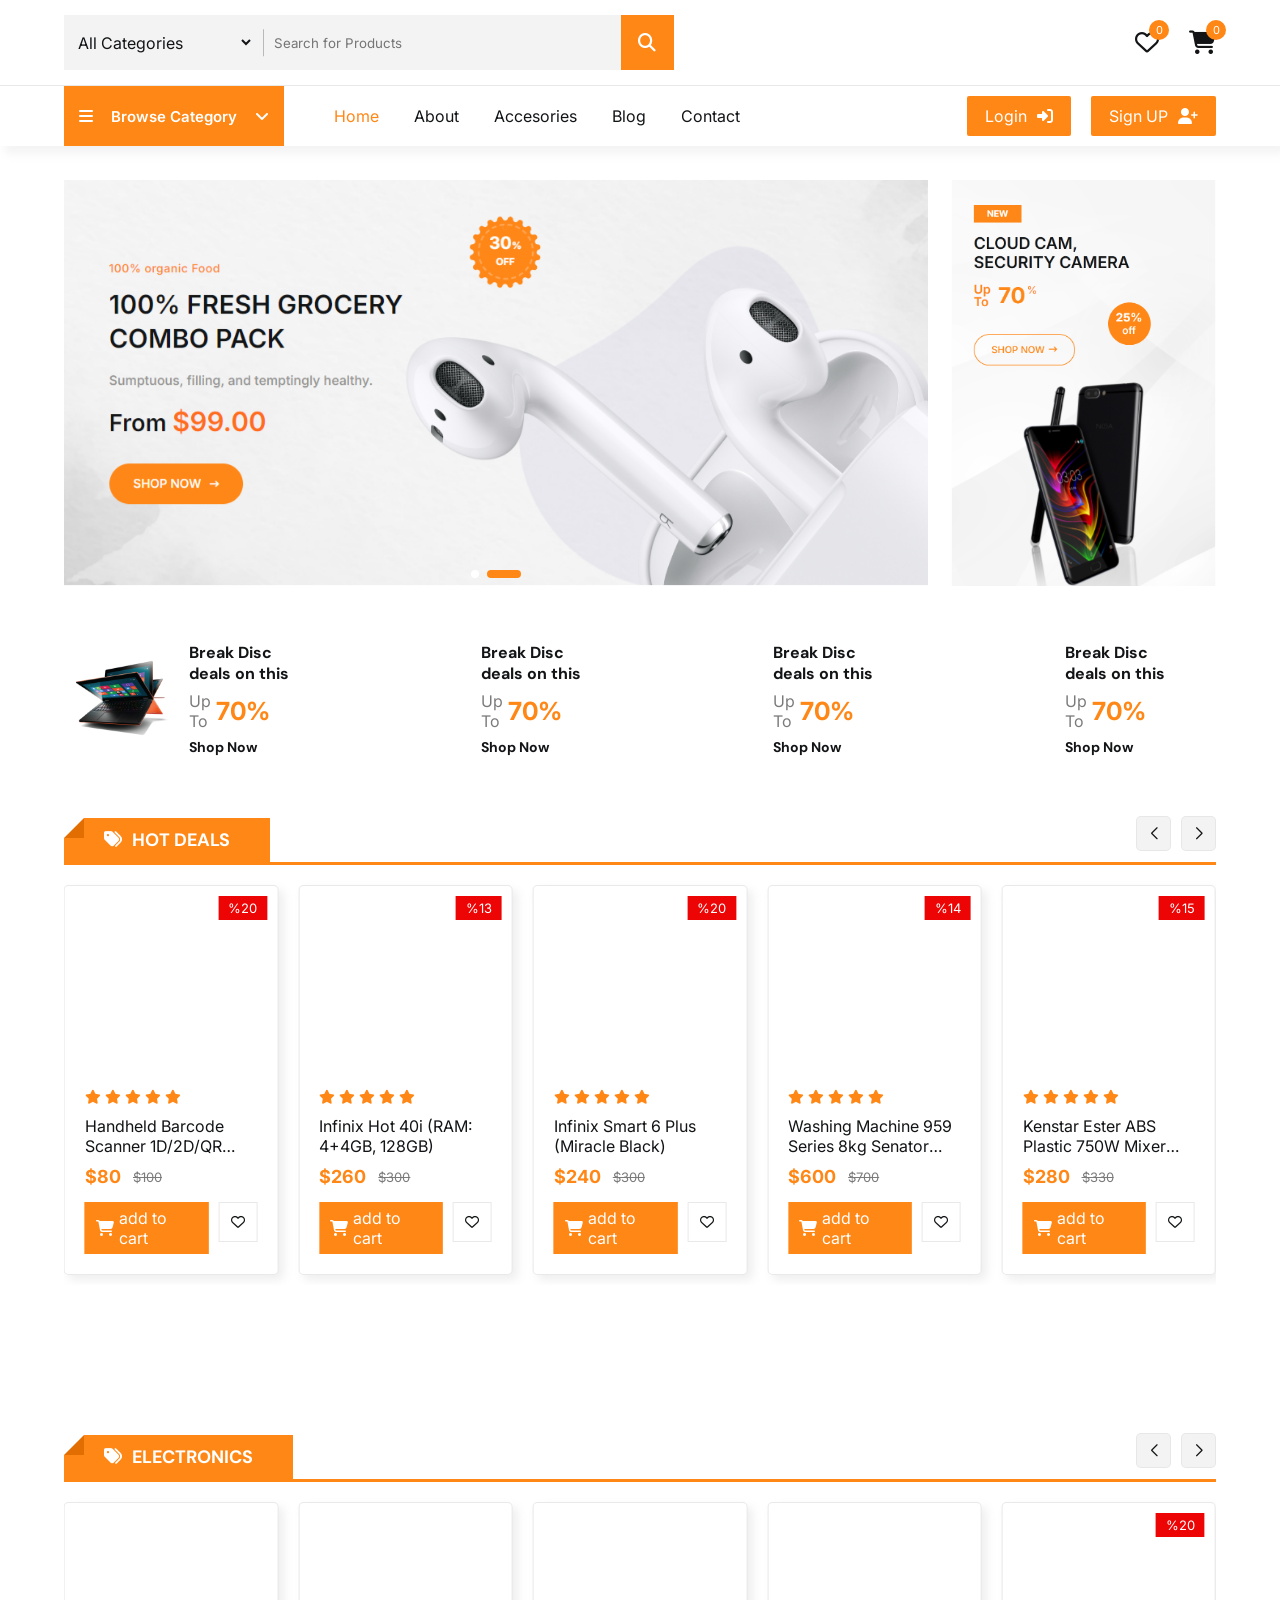
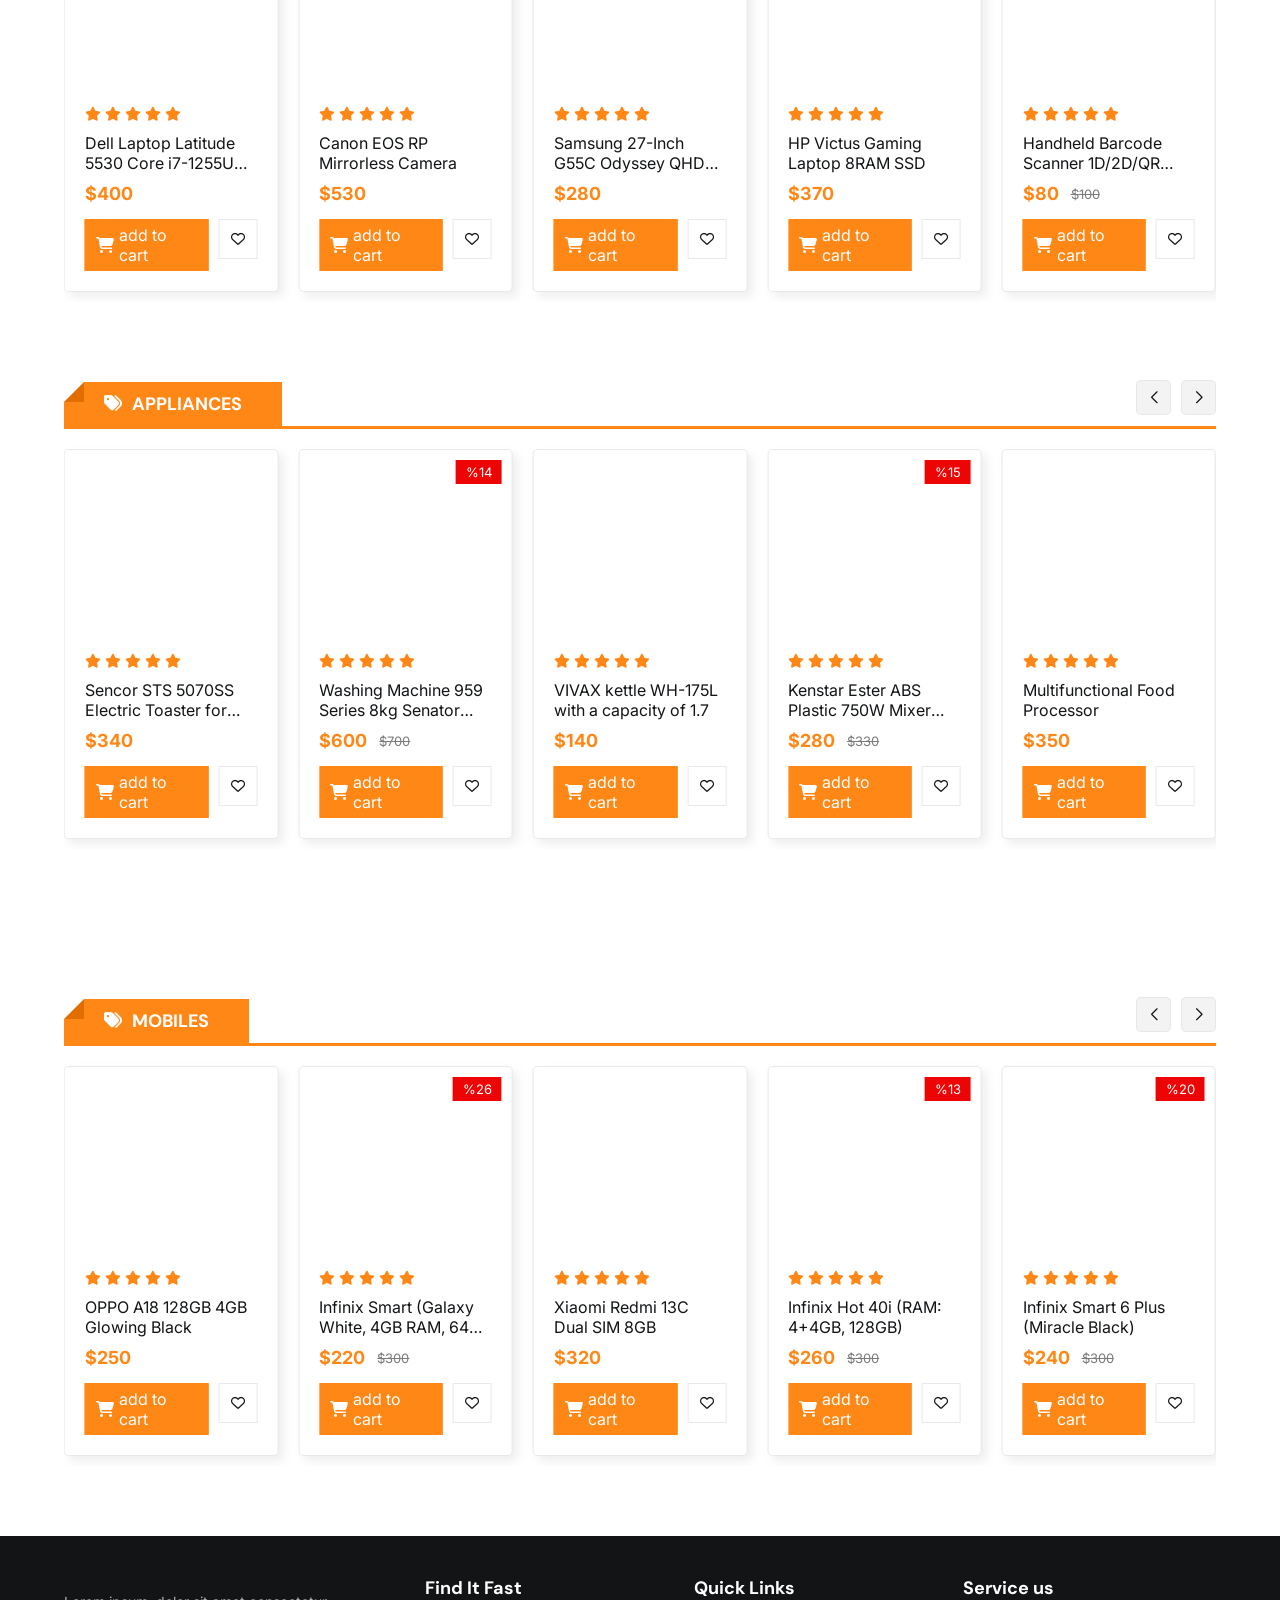
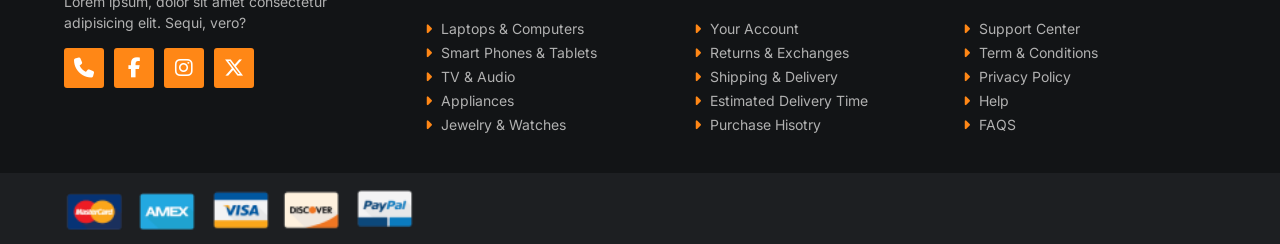
==== commit 10558384: "Update index.html" ====
--- a/index.html
+++ b/index.html
@@ -6,7 +6,7 @@
     <title>Anas is Store</title>
 
 
-    <link rel="icon" href="img/icon.png">
+    <link rel="icon" href="icon.png">
 
 
 
@@ -486,3 +486,4 @@
 
 </html>
 
+
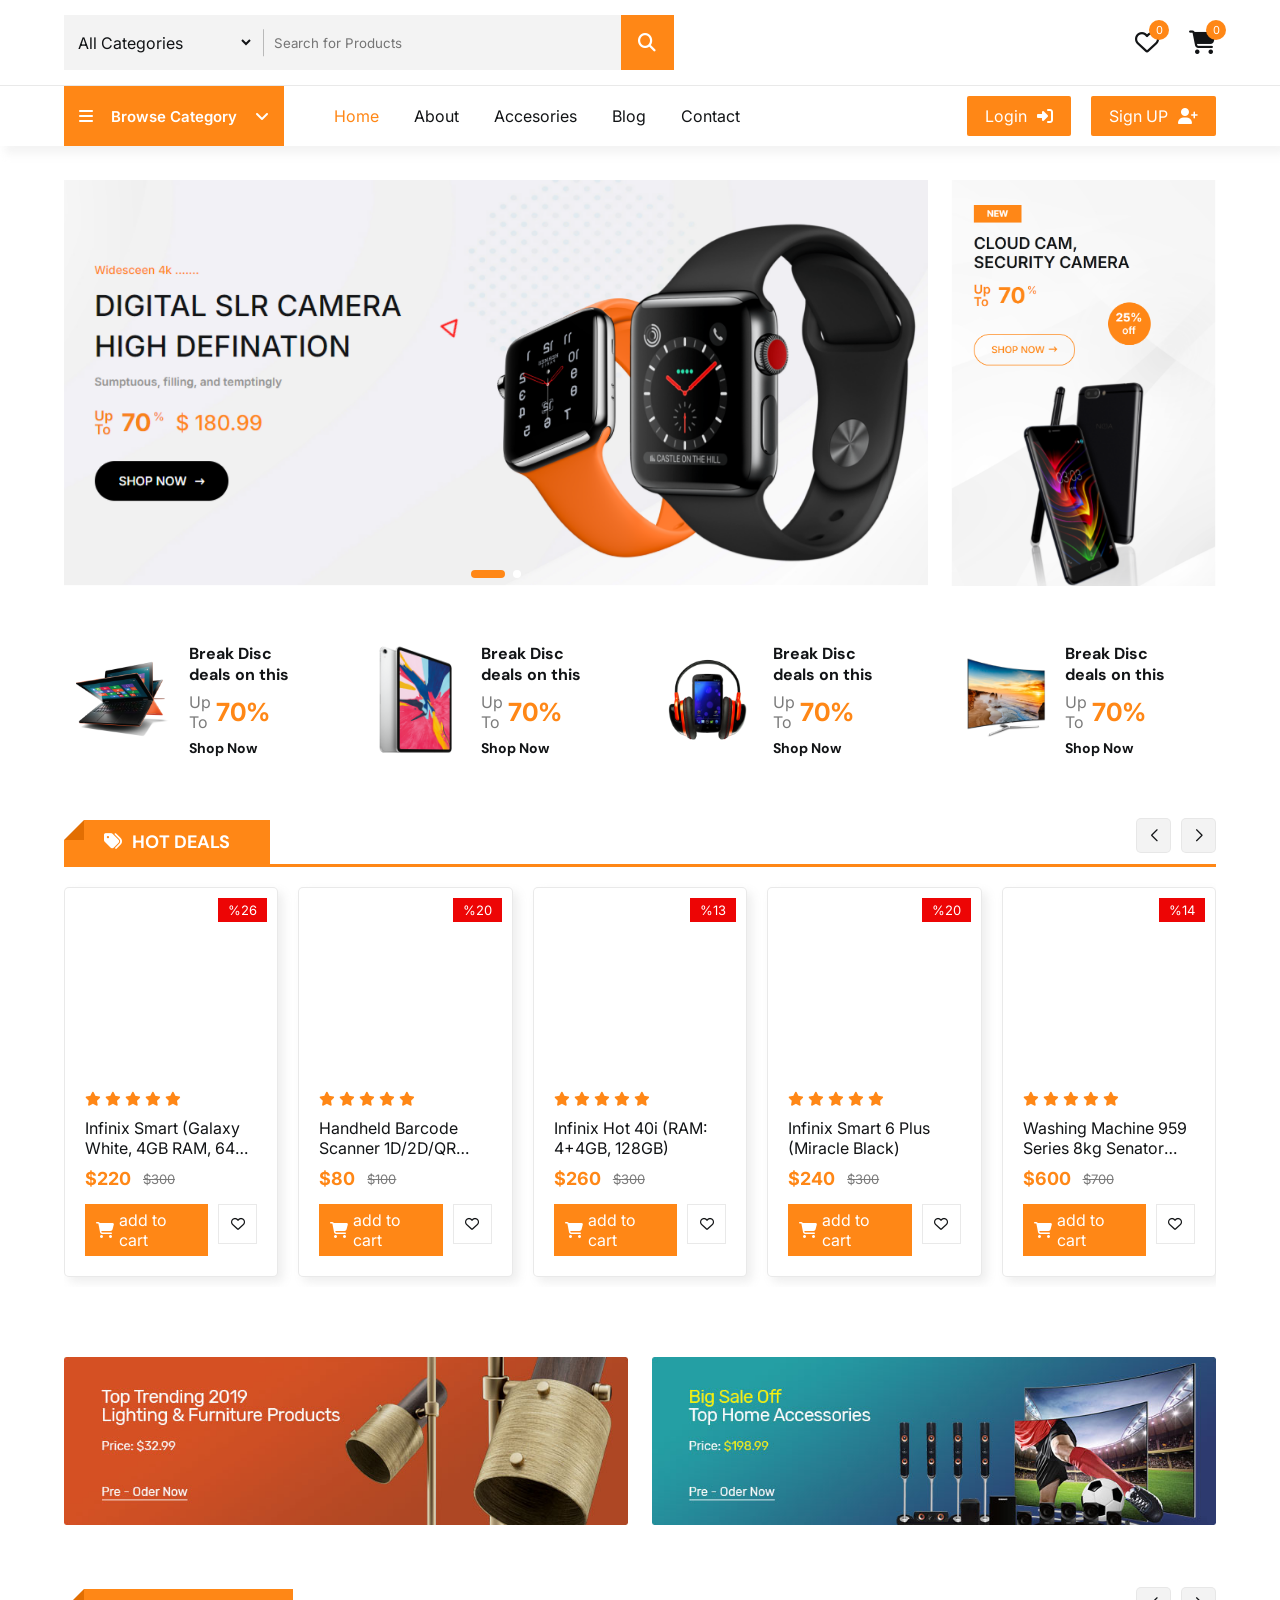
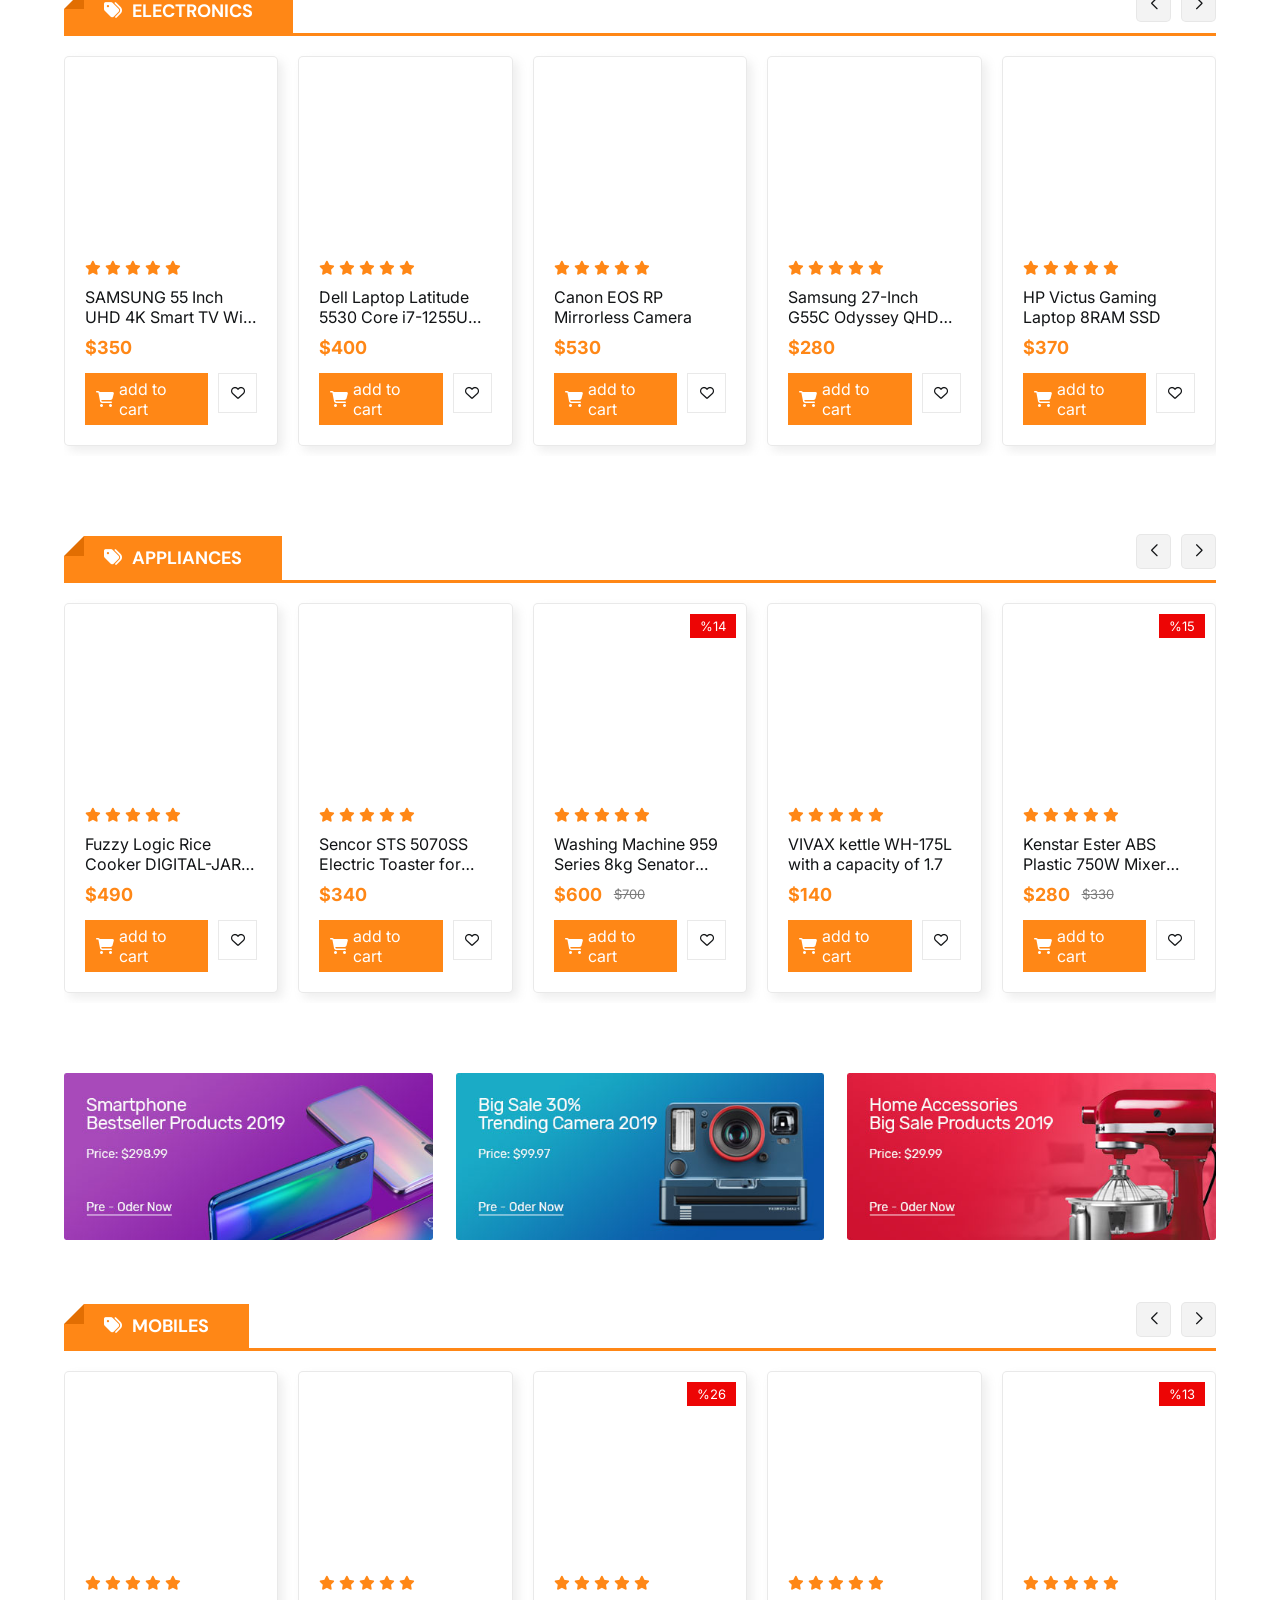
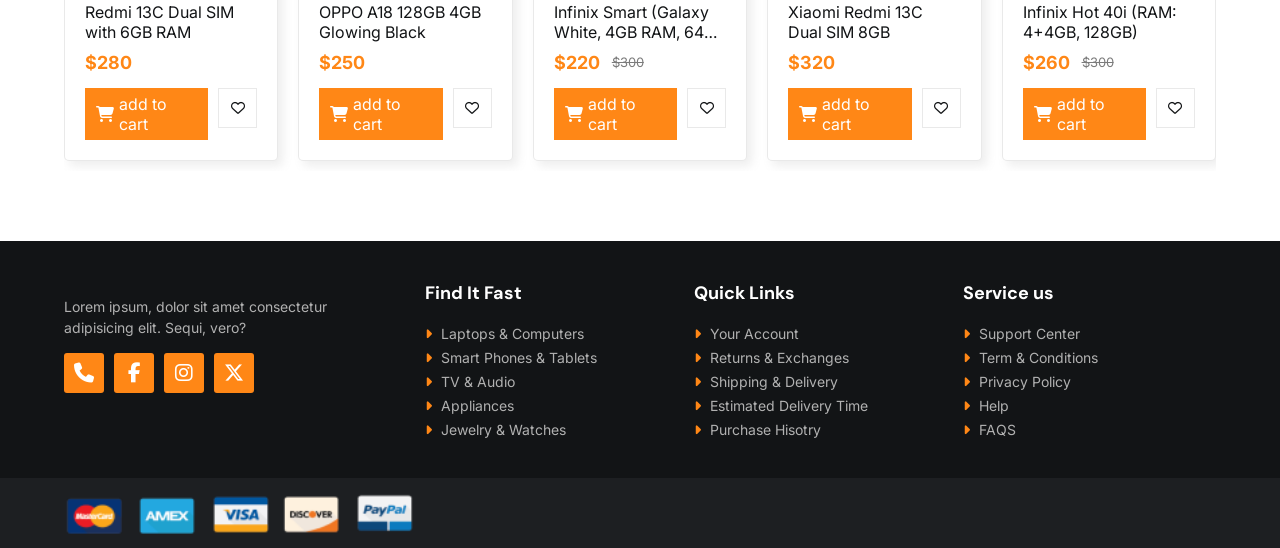
==== commit 8f679187: "Update index.html" ====
--- a/index.html
+++ b/index.html
@@ -211,7 +211,7 @@
             <div class="box">
                 <a href="#" class="link_btn"></a>
 
-                <img src="img/banner3_2.png" alt="">
+                <img src="banner3_2.png" alt="">
                 <div class="text">
                     <h5>Break Disc</h5>
                     <h5>deals on this</h5>
@@ -230,7 +230,7 @@
             <div class="box">
                 <a href="#" class="link_btn"></a>
 
-                <img src="img/banner3_3.png" alt="">
+                <img src="banner3_3.png" alt="">
                 <div class="text">
                     <h5>Break Disc</h5>
                     <h5>deals on this</h5>
@@ -249,7 +249,7 @@
             <div class="box">
                 <a href="#" class="link_btn"></a>
 
-                <img src="img/banner3_4.png" alt="">
+                <img src="banner3_4.png" alt="">
                 <div class="text">
                     <h5>Break Disc</h5>
                     <h5>deals on this</h5>
@@ -299,8 +299,8 @@
     <div class="banners">
         <div class="container">
             <div class="banners_boxs banner_2_img">
-                <a href="#" class="box"><img src="img/banner_box4.jpg" alt=""></a>
-                <a href="#" class="box"><img src="img/banner_box5.jpg" alt=""></a>
+                <a href="#" class="box"><img src="banner_box4.jpg" alt=""></a>
+                <a href="#" class="box"><img src="banner_box5.jpg" alt=""></a>
             </div>
         </div>
     </div>
@@ -367,9 +367,9 @@
     <div class="banners">
         <div class="container">
             <div class="banners_boxs banner_3_img">
-                <a href="#" class="box"><img src="img/banner_box1.jpg" alt=""></a>
-                <a href="#" class="box"><img src="img/banner_box2.jpg" alt=""></a>
-                <a href="#" class="box"><img src="img/banner_box3.jpg" alt=""></a>
+                <a href="#" class="box"><img src="banner_box1.jpg" alt=""></a>
+                <a href="#" class="box"><img src="banner_box2.jpg" alt=""></a>
+                <a href="#" class="box"><img src="banner_box3.jpg" alt=""></a>
             </div>
         </div>
     </div>
@@ -487,3 +487,4 @@
 </html>
 
 
+
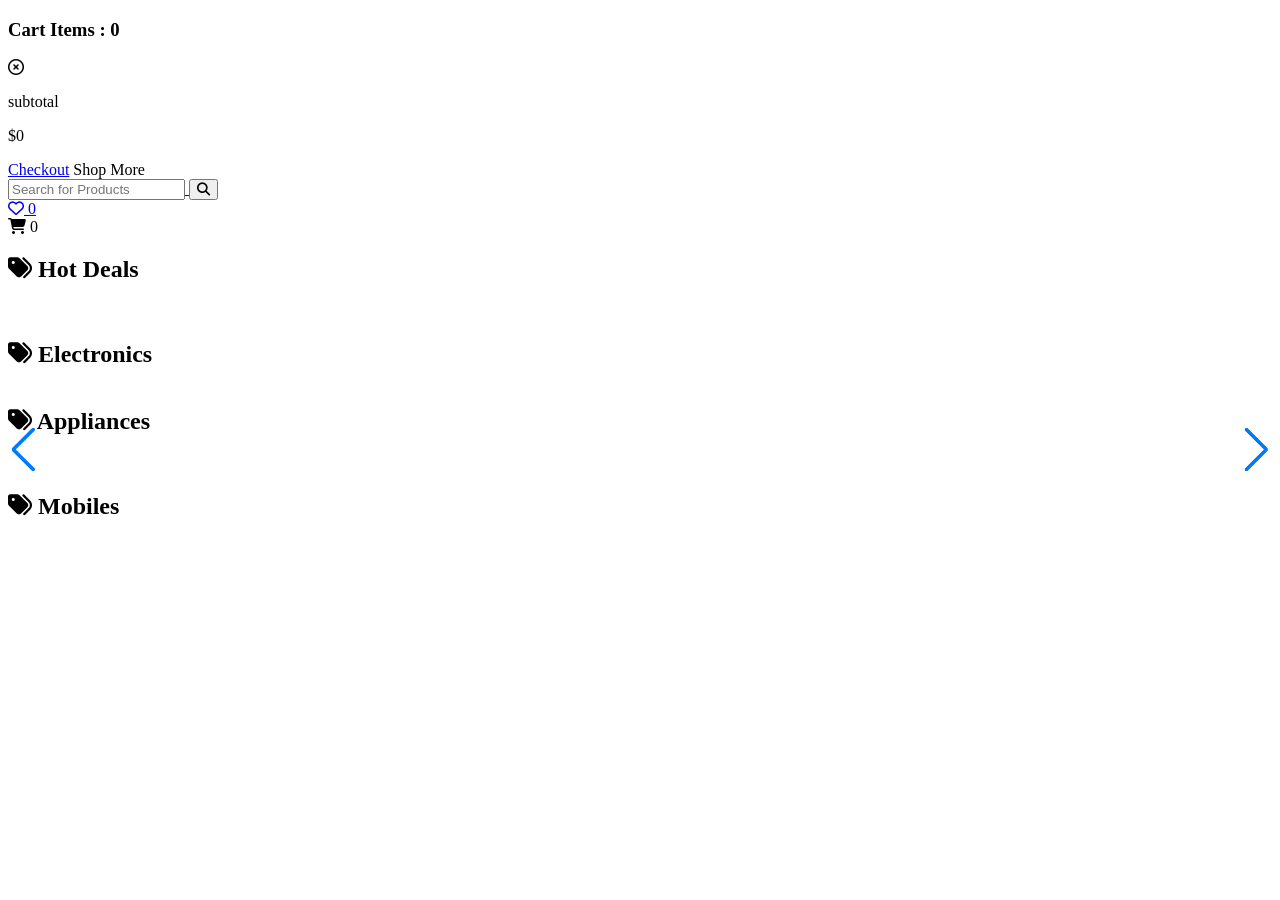
==== commit 4a4bfe6c: "Update index.html Updated paths for CSS and JavaScript files, and fixed some HTML structure." ====
--- a/index.html
+++ b/index.html
@@ -1,22 +1,24 @@
 <!DOCTYPE html>
 <html lang="en">
+
 <head>
     <meta charset="UTF-8">
     <meta name="viewport" content="width=device-width, initial-scale=1.0">
     <title>Anas is Store</title>
 
 
-    <link rel="icon" href="icon.png">
-
-
-
-
-  <link rel="stylesheet" href="https://cdn.jsdelivr.net/npm/swiper@11/swiper-bundle.min.css" />
-
-     <link rel="stylesheet" href="https://cdnjs.cloudflare.com/ajax/libs/font-awesome/6.6.0/css/all.min.css">
-
-         <link rel="stylesheet" href="style.css">
-    </head>
+    <link rel="icon" href="">
+
+
+
+
+    <link rel="stylesheet" href="https://cdn.jsdelivr.net/npm/swiper@11/swiper-bundle.min.css" />
+
+    <link rel="stylesheet" href="https://cdnjs.cloudflare.com/ajax/libs/font-awesome/6.6.0/css/all.min.css">
+
+    <link rel="stylesheet" href="CSS/style.css">
+</head>
+
 <body>
 
 
@@ -53,218 +55,35 @@
             <div class="container">
                 <a href="#" class="logo">
 
-                <form action="" class="search_box">
-
-                    <div class="select_box">
-                        <select id="category" name="category">
-
-                            <option value="All Categories">All Categories</option>
-                            <option value="Electronics & Digita">Electronics & Digita</option>
-                            <option value="Phones & Tablet">Phones & Tablety</option>
-                            <option value="Fashion & Clothings">Fashion & Clothings</option>
-                            <option value="Telivsion & Monitor">Telivsion & Monitor</option>
-                            <option value="Jewelry & Watches">Jewelry & Watches</option>
-                            <option value="Washing Machine">Washing Machine</option>
-                            <option value="Toys & Hobbies">Toys & Hobbies</option>
-
-                        </select>
+                    <form action="" class="search_box">
+                        <input type="text" name="search" id="search" placeholder="Search for Products" required>
+
+                        <button type="submit">
+                            <i class="fa-solid fa-magnifying-glass"></i>
+                        </button>
+
+
+
+                    </form>
+
+                    <div class="header_icons">
+                        <div class="icon">
+                            <a href="#">
+                                <i class="fa-regular fa-heart"></i>
+                                <span class="count count_favourite">0</span>
+                            </a>
+                        </div>
+
+                        <div onclick="open_close_cart()" class="icon">
+                            <i class="fa-solid fa-cart-shopping"></i>
+                            <span class="count count_item_header">0</span>
+                        </div>
                     </div>
-
-                    <input type="text" name="search" id="search" placeholder="Search for Products" required>
-
-                    <button type="submit">
-                        <i class="fa-solid fa-magnifying-glass"></i>
-                    </button>
-
-                    
-
-                </form>
-
-                <div class="header_icons">
-                    <div class="icon">
-                        <a href="#">
-                            <i class="fa-regular fa-heart"></i>
-                            <span class="count count_favourite">0</span>
-                        </a>
-                    </div>
-
-                    <div onclick="open_close_cart()" class="icon">
-                        <i class="fa-solid fa-cart-shopping"></i>
-                        <span class="count count_item_header">0</span>
-                    </div>
-                </div>
-            </div>
-        </div>
-
-
-        <div class="bottom_header">
-            <div class="container">
-                <nav class="nav">
-
-                    <span onclick="open_Menu()" class="open_menu"><i class="fa-solid fa-bars"></i></span>
-
-                    <div class="category_nav">
-
-                        <div onclick="Open_Categ_list()" class="category_btn">
-                            <i class="fa-solid fa-bars"></i>
-                            <p>Browse Category</p>
-                            <i class="fa-solid fa-angle-down"></i>
-
-                        </div>
-
-
-                        <div class="category_nav_list">
-                            <a href="#">Top 10 Offers</a>
-                            <a href="#">Electronics & Digita</a>
-                            <a href="#">Phones & Tablet</a>
-                            <a href="#">Fashion & Clothings</a>
-                            <a href="#">Telivsion & Monitor</a>
-                            <a href="#">Jewelry & Watches</a>
-                            <a href="#">Toys & Hobbies</a>
-                        </div>
-
-                    </div>
-
-                    <ul class="nav_links">
-
-                        <span onclick="open_Menu()" class="close_menu"><i class="fa-regular fa-circle-xmark"></i></span>
-
-                        <li class="active"><a href="#">Home</a></li>
-                        <li><a href="#">About</a></li>
-                        <li><a href="#">Accesories</a></li>
-                        <li><a href="#">Blog</a></li>
-                        <li><a href="#">Contact</a></li>
-
-                    </ul>
-
-                </nav>
-
-                <div class="login_signup btns">
-                    <a href="#" class="btn">Login  <i class="fa-solid fa-right-to-bracket"></i></a>
-
-                    <a href="#" class="btn">Sign UP <i class="fa-solid fa-user-plus"></i></a>
-                </div>
-
-            </div>
-        </div>
-
-        
+            </div>
+        </div>
     </header>
 
 
-    <div class="slider">
-        <div class="container">
-
-
-            <!-- Swiper -->
-            <div class="slide-swp mySwiper">
-
-                <div class="swiper-wrapper">
-                    <div class="swiper-slide">
-                        <a href="#"><img src="banner_home1.png" alt=""></a>
-                    </div>
-                    <div class="swiper-slide">
-                        <a href="#"><img src="banner_home2.png" alt=""></a>
-                    </div>
-
-                    
-                </div>
-                <div class="swiper-pagination"></div>
-
-            </div>
-
-
-            <div class="banner_2">
-                <a href="#"><img src="banner_home3.png" alt=""></a>
-            </div>
-
-        </div>
-    </div>
-
-
-
-
-    <div class="banners_4">
-        <div class="container">
-
-
-            <div class="box">
-                <a href="#" class="link_btn"></a>
-
-                <img src="banner3_1.png" alt="">
-                <div class="text">
-                    <h5>Break Disc</h5>
-                    <h5>deals on this</h5>
-
-                    <div class="sale">
-                        <p>Up <br> To</p>
-                        <span>70%</span>
-                    </div>
-
-                    <h6>Shop Now</h6>
-
-                </div>
-            </div>
-
-
-            
-            <div class="box">
-                <a href="#" class="link_btn"></a>
-
-                <img src="banner3_2.png" alt="">
-                <div class="text">
-                    <h5>Break Disc</h5>
-                    <h5>deals on this</h5>
-                    <div class="sale">
-                        <p>Up <br> To</p>
-                        <span>70%</span>
-                    </div>
-
-                    <h6>Shop Now</h6>
-
-                </div>
-            </div>
-
-
-            
-            <div class="box">
-                <a href="#" class="link_btn"></a>
-
-                <img src="banner3_3.png" alt="">
-                <div class="text">
-                    <h5>Break Disc</h5>
-                    <h5>deals on this</h5>
-                    <div class="sale">
-                        <p>Up <br> To</p>
-                        <span>70%</span>
-                    </div>
-
-                    <h6>Shop Now</h6>
-
-                </div>
-            </div>
-
-
-            
-            <div class="box">
-                <a href="#" class="link_btn"></a>
-
-                <img src="banner3_4.png" alt="">
-                <div class="text">
-                    <h5>Break Disc</h5>
-                    <h5>deals on this</h5>
-                    <div class="sale">
-                        <p>Up <br> To</p>
-                        <span>70%</span>
-    
-                    </div>
-                    <h6>Shop Now</h6>
-                </div>
-            </div>
-
-
-        </div>
-    </div>
 
 
     <div class="slider_products slide">
@@ -276,16 +95,16 @@
                 <div class="top_slide">
                     <h2><i class="fa-solid fa-tags"></i> Hot Deals</h2>
                 </div>
-                
+
                 <div class="products swiper-wrapper" id="swiper_items_sale">
 
-             
-                   
-
-
-
-                </div>
-                
+
+
+
+
+
+                </div>
+
 
 
                 <div class="swiper-button-next btn_Swip"></div>
@@ -299,8 +118,8 @@
     <div class="banners">
         <div class="container">
             <div class="banners_boxs banner_2_img">
-                <a href="#" class="box"><img src="banner_box4.jpg" alt=""></a>
-                <a href="#" class="box"><img src="banner_box5.jpg" alt=""></a>
+                <a href="#" class="box"><img src="" alt=""></a>
+                <a href="#" class="box"><img src="" alt=""></a>
             </div>
         </div>
     </div>
@@ -315,16 +134,16 @@
                 <div class="top_slide">
                     <h2><i class="fa-solid fa-tags"></i> Electronics</h2>
                 </div>
-                
+
                 <div class="products swiper-wrapper" id="swiper_elctronics">
 
-             
-                   
-
-
-
-                </div>
-                
+
+
+
+
+
+                </div>
+
 
 
                 <div class="swiper-button-next btn_Swip"></div>
@@ -344,16 +163,16 @@
                 <div class="top_slide">
                     <h2><i class="fa-solid fa-tags"></i> Appliances</h2>
                 </div>
-                
+
                 <div class="products swiper-wrapper" id="swiper_appliances">
 
-             
-                   
-
-
-
-                </div>
-                
+
+
+
+
+
+                </div>
+
 
 
                 <div class="swiper-button-next btn_Swip"></div>
@@ -367,14 +186,14 @@
     <div class="banners">
         <div class="container">
             <div class="banners_boxs banner_3_img">
-                <a href="#" class="box"><img src="banner_box1.jpg" alt=""></a>
-                <a href="#" class="box"><img src="banner_box2.jpg" alt=""></a>
-                <a href="#" class="box"><img src="banner_box3.jpg" alt=""></a>
-            </div>
-        </div>
-    </div>
-
-    
+                <a href="#" class="box"><img src="" alt=""></a>
+                <a href="#" class="box"><img src="" alt=""></a>
+                <a href="#" class="box"><img src="" alt=""></a>
+            </div>
+        </div>
+    </div>
+
+
     <div class="slider_products slide">
 
         <div class="container">
@@ -384,107 +203,41 @@
                 <div class="top_slide">
                     <h2><i class="fa-solid fa-tags"></i> Mobiles</h2>
                 </div>
-                
+
                 <div class="products swiper-wrapper" id="swiper_mobiles">
 
-             
-                   
-
-
-
-                </div>
-                
-
-
-                <div class="swiper-button-next btn_Swip"></div>
-                <div class="swiper-button-prev btn_Swip"></div>
-            </div>
-
-        </div>
-    </div>
-
-    
-
-    <footer>
-        <div class="container">
-
-            <div class="big_row">
-                
-
-                <p>Lorem ipsum, dolor sit amet consectetur adipisicing elit. Sequi, vero?</p>
-
-                <div class="icons_footer">
-                    <a href="#"><i class="fa-solid fa-phone"></i></a>
-                    <a href="#"><i class="fa-brands fa-facebook-f"></i></a>
-                    <a href="#"><i class="fa-brands fa-instagram"></i></a>
-                    <a href="#"><i class="fa-brands fa-x-twitter"></i></a>
-                </div>
-            </div>
-
-            <div class="row">
-                <h4>Find It Fast</h4>
-
-                <div class="links">
-                    <a href="#"><i class="fa-solid fa-caret-right"></i> Laptops & Computers </a>
-                    <a href="#"><i class="fa-solid fa-caret-right"></i> Smart Phones & Tablets</a>
-                    <a href="#"><i class="fa-solid fa-caret-right"></i> TV & Audio</a>
-                    <a href="#"><i class="fa-solid fa-caret-right"></i> Appliances</a>
-                    <a href="#"><i class="fa-solid fa-caret-right"></i> Jewelry & Watches</a>
-                </div>
-            </div>
-
-
-            <div class="row">
-                <h4>Quick Links</h4>
-
-                <div class="links">
-                    <a href="#"><i class="fa-solid fa-caret-right"></i> Your Account </a>
-                    <a href="#"><i class="fa-solid fa-caret-right"></i> Returns & Exchanges</a>
-                    <a href="#"><i class="fa-solid fa-caret-right"></i> Shipping & Delivery</a>
-                    <a href="#"><i class="fa-solid fa-caret-right"></i> Estimated Delivery Time</a>
-                    <a href="#"><i class="fa-solid fa-caret-right"></i> Purchase Hisotry</a>
-                </div>
-            </div>
-
-
-            <div class="row">
-                <h4>Service us</h4>
-
-                <div class="links">
-                    <a href="#"><i class="fa-solid fa-caret-right"></i> Support Center</a>
-                    <a href="#"><i class="fa-solid fa-caret-right"></i> Term & Conditions</a>
-                    <a href="#"><i class="fa-solid fa-caret-right"></i> Privacy Policy</a>
-                    <a href="#"><i class="fa-solid fa-caret-right"></i> Help</a>
-                    <a href="#"><i class="fa-solid fa-caret-right"></i> FAQS</a>
-                </div>
-            </div>
-        </div>
-
-        <div class="bottom_footer">
-            <div class="container">
-
-                <div class="payment_img">
-                    <img src="payment_method.png" alt="">
-                </div>
-            </div>
-        </div>
-    </footer>
-
-
-
-
-
-
-  <script src="https://cdn.jsdelivr.net/npm/swiper@11/swiper-bundle.min.js"></script>
-
-
-     
-      <script src="swiper.js"></script>
-      <script src="items_home.js"></script>
-      <script src="main.js"></script>
+
+
+
+
+
+                </div>
+
+
+
+                <div class="swiper-button-next btn_Swip"></div>
+                <div class="swiper-button-prev btn_Swip"></div>
+            </div>
+
+        </div>
+    </div>
+
+
+
+    <footer></footer>
+
+
+
+
+
+
+    <script src="https://cdn.jsdelivr.net/npm/swiper@11/swiper-bundle.min.js"></script>
+
+
+
+    <script src="JS/swiper.js"></script>
+    <script src="JS/items_home.js"></script>
+    <script src="JS/main.js"></script>
 </body>
 
 </html>
-
-
-
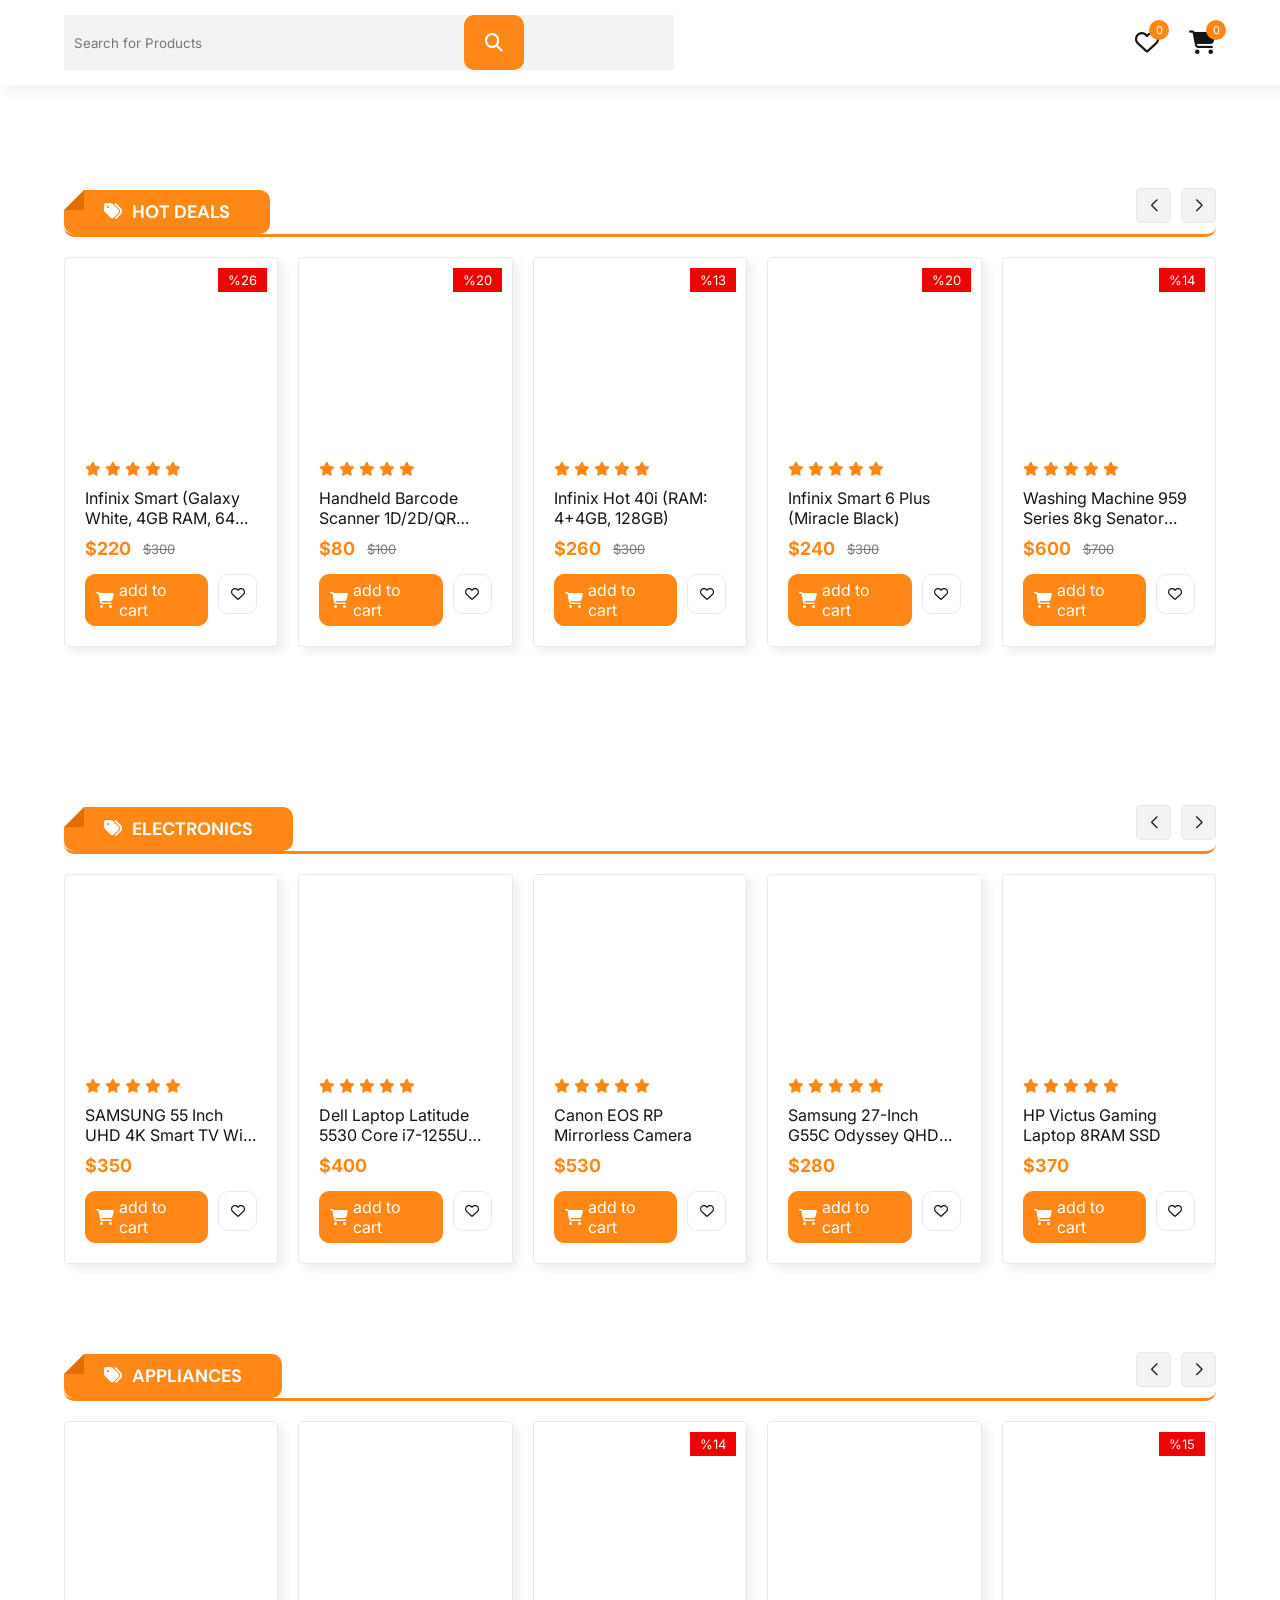
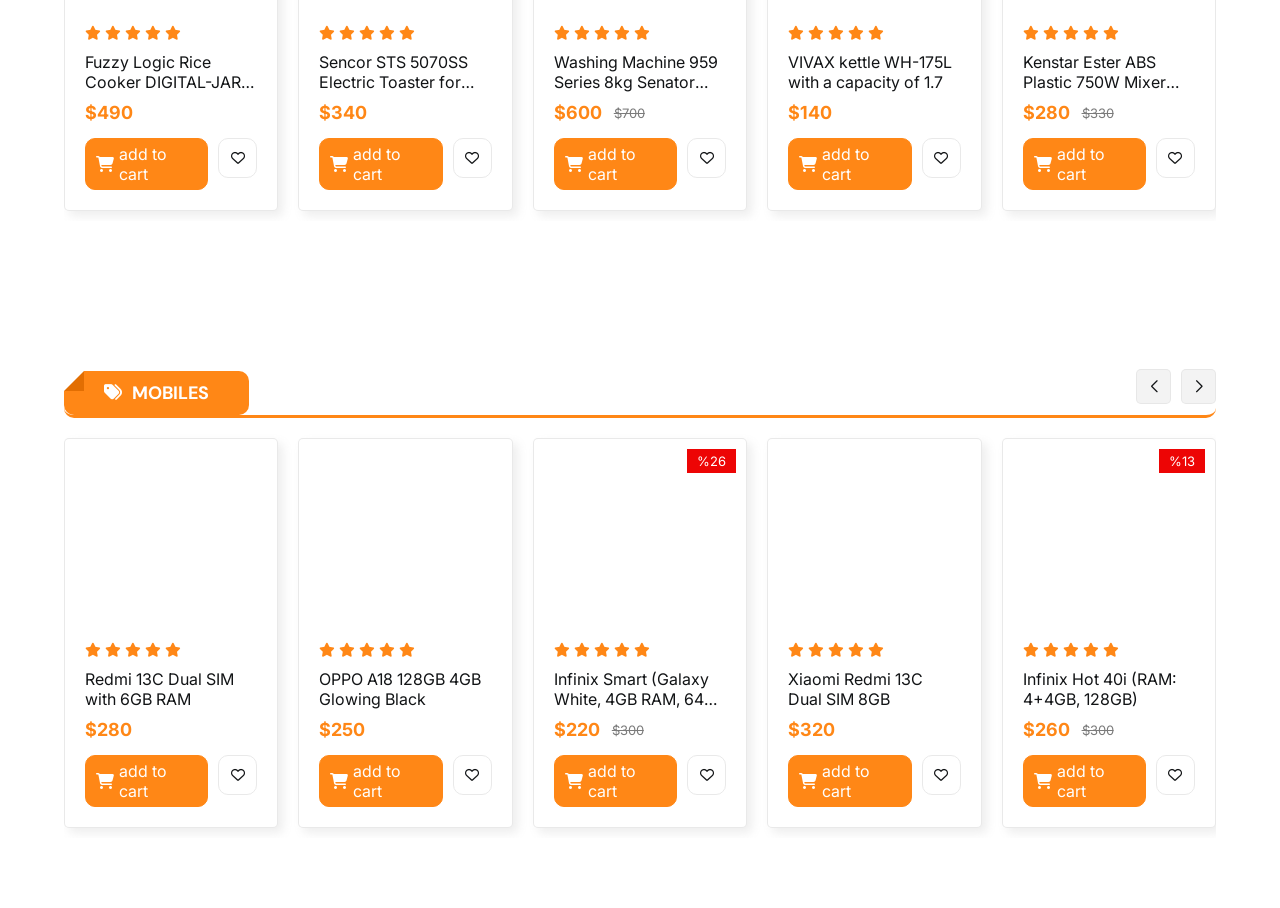
==== commit 3e507fc3: "Update index.html Updated links to stylesheets and scripts in index.html." ====
--- a/index.html
+++ b/index.html
@@ -16,7 +16,7 @@
 
     <link rel="stylesheet" href="https://cdnjs.cloudflare.com/ajax/libs/font-awesome/6.6.0/css/all.min.css">
 
-    <link rel="stylesheet" href="CSS/style.css">
+    <link rel="stylesheet" href="style.css">
 </head>
 
 <body>
@@ -235,9 +235,10 @@
 
 
 
-    <script src="JS/swiper.js"></script>
-    <script src="JS/items_home.js"></script>
-    <script src="JS/main.js"></script>
+    <script src="swiper.js"></script>
+    <script src="items_home.js"></script>
+    <script src="main.js"></script>
 </body>
 
 </html>
+
--- a/style.css
+++ b/style.css
@@ -0,0 +1,1185 @@
+@import url('https://fonts.googleapis.com/css2?family=DM+Sans:ital,opsz,wght@0,9..40,100..1000;1,9..40,100..1000&family=Inter:ital,opsz,wght@0,14..32,100..900;1,14..32,100..900&display=swap');
+
+*{
+    padding: 0;
+    margin: 0;
+    box-sizing: border-box;
+    list-style: none;
+    text-decoration: none;
+    font-family: "Inter" , sans-serif;
+    color: var(--color_heading);
+}
+:root{
+    --main_color : #ff8716;
+    --p_color: #7b7b7b;
+    --bg_color: #F3F3F3;
+    --white_color: #fff;
+    --color_heading: #121416;
+    --border_color: #e5e5e5d5;
+    --Sale_color: #E51A1A;
+}
+
+
+body{
+    padding-top: 180px;
+}
+
+
+span{
+    color: var(--main_color);
+}
+p{
+    color: var(--p_color);
+}
+h1,h2,h3,h4,h5,h6{
+    color: var(--color_heading);
+    font-family: "DM Sans" , sans-serif;
+}
+
+img{
+    width: 100%;
+}
+
+input,select,button{
+    border: none;
+    outline: none;
+}
+
+.btns{
+    display: flex;
+    align-items: center;
+    gap: 20px;
+}
+
+.btn{
+    padding: 10px 18px;
+    text-transform: capitalize;
+    border-radius: 2px;
+    cursor: pointer;
+    background: var(--main_color);
+    color: var(--white_color);
+    display: flex;
+    gap: 10px;
+    align-items: center;
+    transition: 0.3s;
+}
+.btn i{
+    color: var(--white_color);
+}
+.btn:hover{
+    scale: 1.1;
+}
+
+.container{
+    width: 90%;
+    margin: auto;
+    max-width: 1350px;
+}
+
+@media (max-width:1350px) {
+    .container{
+        width: 90%;
+    }
+}
+
+/* Start Header */
+
+header{
+    background: #fff;
+    position: fixed;
+    top: 0;
+    left: 0;
+    right: 0;
+    box-shadow: 5px 8px 8px #d1d1d13b;
+    z-index: 1000;
+}
+
+header .top_header .container{
+    display: flex;
+    align-items: center;
+    justify-content: space-between;
+    padding: 15px 0;
+}
+
+header .top_header .logo{
+    width: 180px;
+}
+
+header .top_header .search_box{
+    width: 610px;
+    display: flex;
+    align-items: center;
+    border-radius: 1px;
+    background: var(--bg_color);
+}
+header .top_header .search_box input{
+    height: 55px;
+    width: 400px;
+    padding: 5px 15px 5px 10px;
+    background: var(--bg_color);
+}
+
+header .top_header .search_box .select_box{
+    position: relative;
+}
+header .top_header .search_box .select_box::after{
+    content: '';
+    position: absolute;
+    top: 50%;
+    transform: translateY(-50%);
+    right: 0;
+    width: 1px;
+    height: 50%;
+    background: #b9b9b9;
+}
+
+
+header .top_header .search_box select{
+    height: 55px;
+    width: 190px;
+    background: var(--bg_color);
+    font-size: 16px;
+    cursor: pointer;
+    padding-left: 10px;
+    margin-right: 10px;
+}
+
+header .top_header .search_box select option{
+    font-size: 15px;
+}
+
+header .top_header .search_box button{
+    height: 55px;
+    width: 60px;
+    background: var(--main_color);
+    font-size: 18px;
+    cursor: pointer;
+    border-radius: 10px;
+}
+header .top_header .search_box button i{
+    color: var(--white_color);
+}
+
+header .top_header .header_icons{
+    display: flex;
+    gap: 30px;
+}
+header .top_header .header_icons .icon{
+    position: relative;
+    cursor: pointer;
+}
+header .top_header .header_icons .icon i{
+    font-size: 24px;
+}
+
+header .top_header .header_icons .icon .count{
+    position: absolute;
+    top: -10px;
+    right: -10px;
+    width: 20px;
+    height: 20px;
+    text-align: center;
+    line-height: 20px;
+    background: var(--main_color);
+    color: var(--white_color);
+    font-size: 11px;
+    border-radius: 100%;
+}
+
+
+
+header .bottom_header{
+    border-top: 1px solid var(--border_color);
+}
+
+header .bottom_header .container{
+    display: flex;
+    align-items: center;
+    justify-content: space-between;
+}
+
+header .bottom_header nav{
+    display: flex;
+    align-items: center;
+    gap: 50px;
+    height: 60px;
+}
+
+header .bottom_header .category_nav{
+    width: 220px;
+    position: relative;
+    height: 100%;
+}
+header .bottom_header .category_nav .category_btn{
+    height: 100%;
+    width: 100%;
+    border-radius: 0;
+    display: flex;
+    justify-content: space-between;
+    align-items: center;
+    background: var(--main_color);
+    padding: 0 15px;
+    cursor: pointer;
+}
+header .bottom_header .category_nav .category_btn p{
+    color: var(--white_color);
+    font-weight: 600;
+    font-size: 15px;
+}
+header .bottom_header .category_nav .category_btn i{
+    color: var(--white_color);
+}
+
+
+header .bottom_header .category_nav .category_nav_list{
+    position: absolute;
+    top: 100%;
+    left: 0;
+    background: var(--white_color);
+    width: 100%;
+    border: 1px solid #999;
+    border-top: 0;
+    display: flex;
+    flex-direction: column;
+    clip-path: polygon(0 0 , 100% 0 , 100% 0 , 0 0);
+    transition: 0.3s ease-in-out;
+}
+header .bottom_header .category_nav .category_nav_list.active{
+    clip-path: polygon(0 0, 100% 0 , 100% 100% , 0 100%);
+}
+
+header .bottom_header .category_nav .category_nav_list a{
+    padding: 14px 10px;
+    border-bottom: 1px solid var(--border_color);
+    font-size: 14px;
+}
+header .bottom_header .category_nav .category_nav_list a:last-child{
+    border-bottom: 0;
+}
+header .bottom_header .category_nav .category_nav_list a:hover{
+    background: #d0d0d0;
+}
+
+header .bottom_header .nav_links{
+    display: flex;
+    gap: 35px;
+}
+header .bottom_header .nav_links li a{
+    color: var(--color_heading);
+    transition: 0.3s;
+}
+header .bottom_header .nav_links li:hover a,
+header .bottom_header .nav_links li.active a{
+    color: var(--main_color);
+}
+
+.slider{
+    position: relative;
+}
+
+.slider .container{
+    display: flex;
+    justify-content: space-between;
+}
+
+.slider  .banner_2{
+    width: 23%;
+    height: 100%;
+    object-fit: cover;
+}
+
+.slider  .banner_2 a{
+    height: 100%;
+    width: 100%;
+}
+
+
+.slider .container .slide-swp{
+    width: 75%;
+    overflow: hidden;
+    position: relative;
+}
+
+.swiper-wrapper{
+    height: auto !important;
+}
+
+.slider .container .slide-swp .swiper-pagination span{
+    background: #fff;
+    opacity: 1;
+}
+
+.swiper-pagination-bullet-active{
+    background: var(--main_color) !important;
+    width: 34px !important;
+    height: 8px !important;
+    border-radius: 30px !important;
+}
+
+.banners_4{
+    margin: 40px 0;
+}
+
+.banners_4 .container{
+    display: flex;
+    justify-content: space-between;
+}
+
+.banners_4 .container .box{
+    width: 24%;
+    background: url(../img/bg_banner3.jpg);
+    background-size: cover;
+    background-position: center;
+    border-radius: 5px;
+    display: flex;
+    align-items: center;
+    gap: 15px;
+    padding: 12px 10px;
+    position: relative;
+}
+
+.banners_4 .container .box img{
+    width: 100px;
+    transition: 0.3s;
+}
+.banners_4 .container .box:hover img{
+    scale: 1.05;
+}
+.banners_4 .container .box h5{
+    font-size: 16px;
+}
+.banners_4 .container .box .sale{
+    display: flex;
+    align-items: center;
+    gap: 5px;
+    margin: 7px 0;
+
+}
+
+.banners_4 .container .box .sale span{
+    font-size: 25px;
+    font-weight: bold;
+}
+
+.banners_4 .container .box h6{
+    font-size: 14px;
+    font-weight: bold;
+}
+
+.banners_4 .container .box .link_btn{
+    position: absolute;
+    width: 100%;
+    height: 100%;
+    background: transparent;
+}
+
+.slide{
+    margin-bottom: 70px;
+}
+.top_slide{
+    position: relative;
+    margin-bottom: 20px;
+    border-radius: 10px;
+    border-bottom: 3px solid var(--main_color);
+}
+
+.top_slide h2{
+    position: relative;
+    text-transform: uppercase;
+    background: var(--main_color);
+    color: var(--white_color);
+    font-size: 18px;
+    padding: 10px 40px;
+    border-radius: 10px;
+    display: flex;
+    align-items: center;
+    gap: 10px;
+    width: max-content;
+}
+.top_slide h2::before{
+    content: '';
+    position: absolute;
+    width: 0;
+    height: 0;
+    top: 0;
+    z-index: 9;
+    border-left: 20px solid transparent;
+    background: #fff;
+    left: 0;
+    border-bottom: 20px solid #e26e02;
+}
+
+.top_slide h2 i{
+    color: var(--white_color);
+}
+
+.slide .container{
+    position: relative;
+}
+.slide .container .mySwiper{
+    padding: 10px 0;
+}
+
+.slide .container .mySwiper .btn_Swip{
+    position: absolute;
+    top: 30px;
+    right: 0;
+    background: var(--bg_color);
+    color: var(--color_heading);
+    font-weight: bold;
+    border-radius: 5px;
+    height: 35px;
+    width: 35px;
+    border: 1px solid var(--border_color);
+}
+.slide .container .mySwiper .btn_Swip::after{
+    font-size: 12px;
+}
+.slide .container .mySwiper .btn_Swip.swiper-button-prev{
+    left: calc(100% - 80px);
+}
+
+.mySwiper{
+    overflow: hidden;
+}
+.product {
+    background: #fff;
+    padding: 20px 20px;
+    box-shadow: 5px 5px 10px #94949428;
+    border: 1px solid var(--border_color);
+    border-radius: 5px;
+    position: relative;
+}
+
+.product .sale_present{
+    position: absolute;
+    top: 10px;
+    right: 10px;
+    z-index: 2;
+    background: #ed0505;
+    color: var(--white_color);
+    padding: 4px 10px;
+    font-size: 13px;
+}
+.product .img_product{
+    position: relative;
+    height: 180px;
+    padding: 0 20px;
+    display: flex;
+    align-items: center;
+    justify-content: center;
+    transition: 0.3s;
+}
+.product:hover .img_product{
+    scale: 1.1;
+}
+.product .name_product{
+    margin-bottom: 10px;
+    color: var(--color_heading);
+    overflow: hidden;
+    text-overflow: ellipsis;
+    display: -webkit-box;
+    -webkit-line-clamp: 2;
+    -webkit-box-orient: vertical;
+}
+.product .name_product a:hover{
+    text-decoration: underline;
+}
+
+.stars{
+    margin-bottom: 10px;
+}
+.stars i{
+    color: var(--main_color);
+    font-size: 14px;
+}
+
+.price{
+    display: flex;
+    align-items: center;
+    gap: 12px;
+}
+.price p{
+    color: var(--main_color);
+    font-weight: bold;
+    font-size: 18px;
+}
+.price .old_price{
+    color: var(--p_color);
+    text-decoration: line-through;
+    font-size: 13px;
+    font-weight: normal;
+}
+
+.product .icons{
+    display: flex;
+    gap: 10px;
+    margin-top: 15px;
+}
+.product .icons .icon_product{
+    width: 40px;
+    height: 40px;
+    border: 1px solid var(--border_color);
+    border-radius: 10px;
+    cursor: pointer;
+    display: flex;
+    align-items: center;
+    justify-content: center;
+    transition: 0.3s;
+}
+.product .icons .icon_product:hover{
+    background: var(--main_color);
+}
+.product .icons .icon_product i{
+    font-size: 14px;
+}
+.product .icons .icon_product:hover i{
+    color: var(--white_color);
+}
+.product .icons  .btn_add_cart{
+    background: var(--main_color);
+    display: flex;
+    align-items: center;
+    gap: 5px;
+    color: var(--white_color);
+    padding: 5px 10px;
+    border-radius: 10px;
+    cursor: pointer;
+    transition: 0.3s;
+    border: 1px solid var(--main_color);
+}
+.product .icons  .btn_add_cart i {
+    color: var(--white_color);
+    pointer-events: none;
+}
+.product .icons  .btn_add_cart.active{
+    color: var(--color_heading);
+    background: transparent;
+    pointer-events: none;
+}
+.product .icons  .btn_add_cart.active i{
+    color: var(--main_color);
+}
+.product .icons  .btn_add_cart:Hover{
+    scale: 1.05;
+    background: #f47600;
+}
+
+
+.banners{
+    margin: 50px 0;
+}
+.banners .banners_boxs{
+    display: flex;
+    justify-content: space-between;
+}
+.banners .banners_boxs .box{
+    width: 49%;
+}
+
+.banners .banners_boxs.banner_3_img .box{
+    width: 32%;
+}
+
+footer{
+    background: var(--color_heading);
+}
+footer .container{
+    display: flex;
+    justify-content: space-between;
+    padding: 40px 0;
+}
+
+footer .container  .big_row{
+    width: 30%;
+}
+
+footer .container  .big_row .logo_footer{
+    width: 180px;
+}
+
+footer .container  .big_row p{
+    width: 90%;
+    color: #b1b1b1;
+    font-size: 14px;
+    line-height: 1.5;
+    margin: 15px 0;
+}
+
+footer .container  .big_row .icons_footer{
+    display: flex;
+    gap: 10px;
+}
+footer .container  .big_row .icons_footer a{
+    width: 40px;
+    height: 40px;
+    display: flex;
+    align-items: center;
+    justify-content: center;
+    background: var(--main_color);
+    border-radius: 3px;
+    position: relative;
+    top: 0;
+    transition: 0.3s;
+}
+footer .container  .big_row .icons_footer a:hover{
+    top: -5px;
+}
+footer .container  .big_row .icons_footer a i{
+    color: var(--white_color);
+    font-size: 20px;
+}
+
+footer .container .row{
+    width: 22%;
+}
+
+footer .container .row h4{
+    color: var(--white_color);
+    font-size: 18px;
+    margin-bottom: 20px;
+}
+footer .container .row .links{
+    display: flex;
+    flex-direction: column;
+    gap: 7px;
+}
+
+
+footer .container .row .links a{
+    color: #b1b1b1;
+    font-size: 14px;
+    position: relative;
+    left: 0;
+    transition: 0.3s;
+}
+footer .container .row .links a i{
+    color: var(--main_color);
+    font-size: 14px;
+    margin-right: 5px;
+}
+footer .container .row .links a:hover{
+    left: 8px;
+    color: var(--main_color);
+}
+footer  .bottom_footer{
+    background: #1d1f22;
+}
+footer  .bottom_footer .container{
+    align-items: center;
+    padding: 5px 0;
+}
+footer  .bottom_footer p{
+    color: var(--white_color);
+}
+
+footer  .bottom_footer .payment_img{
+    width: 350px;
+}
+
+.cart{
+    position: fixed;
+    top: 0;
+    right: -350px;
+    bottom: 0;
+    z-index: 1100;
+    background: var(--white_color);
+    border-left: 1px solid var(--border_color);
+    width: 350px;
+    padding: 30px;
+    display: flex;
+    flex-direction: column;
+    justify-content: space-between;
+    transition: 0.3s ease-in-out;
+}
+.cart.active{
+    right: 0;
+}
+
+.cart .top_cart{
+    display: flex;
+    align-items: center;
+    justify-content: space-between;
+}
+
+.cart .top_cart .close_cart i{
+    cursor: pointer;
+    font-size: 35px;
+}
+.cart .top_cart h3{
+    font-size: 18px;
+}
+.cart .top_cart h3 span{
+    color: var(--color_heading);
+}
+
+
+.cart .items_in_cart{
+    padding: 20px 0;
+    border-block: 1px solid var(--border_color);
+    margin-block: 20px;
+    height: 100%;
+    overflow-y: auto;
+}
+
+.cart .items_in_cart .item_cart{
+    display: flex;
+    gap: 20px;
+    align-items: center;
+    justify-content: center;
+    height: 125px;
+    border-bottom: 1px solid var(--border_color);
+}
+.cart .items_in_cart .item_cart:last-child{
+    border-bottom: 0;
+    margin-bottom: 0;
+}
+.cart .items_in_cart .item_cart img{
+    width: 80px;
+}
+
+.cart .items_in_cart .item_cart h4{
+    margin-bottom: 10px;
+    font-weight: 500;
+    font-size: 14px;
+    overflow: hidden;
+    text-overflow: ellipsis;
+    display: -webkit-box;
+    -webkit-line-clamp: 2;
+    -webkit-box-orient: vertical
+}
+.cart .items_in_cart .item_cart .delete_item i{
+    font-size: 22px;
+    cursor: pointer;
+    transition: 0.3s;
+}
+.cart .items_in_cart .item_cart .delete_item i:hover{
+    color: #E51A1A;
+}
+
+.cart .items_in_cart .item_cart .quantity_control{
+    display: flex;
+    align-self: center;
+    gap: 5px;
+    margin-top: 5px;
+}
+
+.cart .items_in_cart .item_cart .quantity_control span{
+    font-size: 18px;
+    min-width: 40px;
+    display: flex;
+    justify-content: center;
+    align-items: center;
+}
+
+.cart .items_in_cart .item_cart .quantity_control  button{
+    width: 27px;
+    height: 27px;
+    display: flex;
+    align-items: center;
+    justify-content: center;
+    cursor: pointer;
+    font-size: 20px;
+    border-radius: 2px;
+    border: 1px solid var(--border_color);
+}
+.cart .bottom_cart .total{
+    display: flex;
+    justify-content: space-between;
+    margin-bottom: 30px;
+}
+.cart .bottom_cart .price_cart_toral{
+    color: var(--main_color);
+    font-size: 20px;
+}
+
+.cart .bottom_cart .button_cart{
+    display: flex;
+    gap: 20px;
+}
+
+.cart .bottom_cart .button_cart .btn_cart{
+    text-transform: uppercase;
+    border: 2px solid var(--main_color);
+    cursor: pointer;
+    border-radius: 5px;
+    transition: 0.3s;
+}
+.cart .bottom_cart .button_cart .trans_bg{
+    background: transparent;
+
+color: var(--color_heading);
+}
+
+
+.close_menu,
+.open_menu{
+    display: none;
+}
+
+
+@media (max-width:1100px) {
+    body{
+        padding-top: 240px;
+    }
+    
+    header .top_header .container{
+        flex-wrap: wrap;
+    }
+    header .top_header .search_box{
+        order: 3;
+        width: 80%;
+        margin: 20px auto 0;
+    }
+    header .top_header .logo{
+        width: 140px;
+    }
+    header .top_header .search_box select{
+        width: 200px;
+    }
+    header .top_header .search_box input{
+        width: calc(100% - 200px);
+    }
+    header .bottom_header .nav_links{
+        position: fixed;
+        top: 0;
+        left: -400px;
+        bottom: 0;
+        background: #fff;
+        width: 400px;
+        flex-direction: column;
+        align-items: center;
+        padding-top: 100px;
+        border: 1px solid #b5b5b596;
+        transition: 0.3s ease-in-out;
+    }
+    header .bottom_header .nav_links.active{
+        left: 0;
+    }
+    header .bottom_header .nav_links li{
+        font-size: 18px;
+        height: auto;
+    }
+
+    .close_menu{
+        display: block;
+        position: absolute;
+        top: 30px;
+        right: 30px;
+        font-size: 30px;
+    }
+    .open_menu{
+        display: block;
+        font-size: 25px;
+    }
+    .open_menu i{
+        color: var(--main_color);
+        border: 1px solid var(--main_color);
+        height: 40px;
+        width: 40px;
+        text-align: center;
+        line-height: 40px;
+        border-radius: 3px;
+    }
+
+    header .bottom_header .category_nav{
+        width: auto;
+    }
+    header .bottom_header .category_nav .category_btn p{
+        font-size: 13px;
+        margin: 0 10px;
+    }
+    header .bottom_header nav{
+        gap: 20px;
+    }
+
+
+    .banners_4 .container{
+        flex-wrap: wrap;
+  
+    }
+    .banners_4 .container .box{
+        width: 49%;
+        margin-bottom: 20px;
+        justify-content: space-around;
+    }
+}
+
+@media (max-width:1000px) {
+    .slider .banner_2{
+        display: none;
+    }
+    .slider .container .slide-swp{
+        width: 100%;
+    }
+  
+
+
+    footer .container{
+        flex-wrap: wrap;
+    }
+    footer .container .big_row{
+        width: 40%;
+        margin-bottom: 20px;
+    }
+    footer .container .row{
+        width: 30%;
+        margin-bottom: 20px;
+    }
+
+
+}
+@media (max-width:800px){
+
+    .top_slide h2{
+        font-size: 16px;
+        padding: 10px 25px;
+    }
+    .product .name_product{
+        font-size: 14px;
+    }
+    .price p{
+        font-size: 16px;
+    }
+    .price .old_price{
+        font-size: 12px;
+    }
+    .product .icons .btn_add_cart{
+        font-size: 14px;
+        padding: 3px 5px;
+        border-radius: 10px;
+    }
+    .banners .banners_boxs{
+        flex-wrap: wrap;
+    }
+    .banners .banners_boxs .box{
+        width: 100%;
+        margin-bottom: 20px;
+    }
+    .banners .banners_boxs.banner_3_img .box{
+        width: 49%;
+    }
+    
+
+    footer .container .big_row{
+        width: 50%;
+        margin-bottom: 30px;
+    }
+    footer .container .row{
+        width: 50%;
+        margin-bottom: 30px;
+    }
+    footer .bottom_footer .container{
+        flex-direction: column;
+        gap: 10px;
+    }
+    
+
+}
+
+
+@media (max-width:500px) {
+    
+    header .bottom_header .category_nav{
+        display: none;
+    }
+    header .top_header .search_box{
+        width: 100%;
+    }
+    header .top_header .search_box select{
+        width: 140px;
+    }
+    header .top_header .search_box input{
+        width: calc(100% - 140px);
+    }
+    header .bottom_header .nav_links{
+        width: 100%;
+        left: -100%;
+    }
+    .cart{
+        width: 100%;
+        right: -100%;
+    }
+
+    .banners_4 .container .box{
+        width: 100%;
+    }
+
+    .banners_4 .container .box h5{
+        font-size: 14px;
+    }
+    .banners_4 .container .box h6{
+        font-size: 13px;
+    }
+
+    .banners .banners_boxs.banner_3_img .box{
+        width: 100%;
+    }
+
+
+
+
+    .product .icons .btn_add_cart.active{
+        font-size: 13px;
+    }
+    .product .icons .btn_add_cart.active i{
+        font-size: 14px;
+    }
+
+
+    footer .container .row{
+        width: 100%;
+    }
+    footer .container .big_row{
+        width: 100%;
+    }
+}
+
+.checkout{
+    margin: 50px 0;
+}
+
+.checkout .container{
+    display: flex;
+    align-items: center;
+    justify-content: space-between;
+}
+
+.checkout .ordersummary{
+    width: 45%;
+    padding: 0 20px;
+    border: 2px solid var(--border_color);
+    border-radius: 5px;
+    box-shadow: 0px 8px 10px #c0bfbf44;
+}
+
+.checkout .ordersummary h1{
+    border-bottom: 1px solid var(--border_color);
+    padding: 20px 0;
+    margin-bottom: 20px;
+    color: var(--main_color);
+}
+
+.checkout .ordersummary .items{
+    height: 350px;
+    overflow-y: auto;
+}
+
+.checkout .ordersummary .item_cart{
+    display: flex;
+    gap: 20px;
+    align-items: center;
+    justify-content: space-between;
+    height: 125px;
+    border-bottom: 1px solid var(--border_color);
+    padding-right: 20px;
+}
+.checkout .ordersummary .item_cart:last-child{
+    border-bottom: 0;
+}
+
+.checkout .ordersummary .item_cart .image_name{
+    display: flex;
+    align-items: center;
+    gap: 20px;
+}
+
+.checkout .ordersummary .item_cart img{
+    width: 80px;
+}
+.checkout .ordersummary .item_cart  h4{
+    margin-bottom: 10px;
+    font-size: 14px;
+    overflow: hidden;
+    text-overflow: ellipsis;
+    display: -webkit-box;
+    -webkit-line-clamp: 2;
+    -webkit-box-orient: vertical;
+}
+
+.checkout .ordersummary  .delete_item i{
+    font-size: 22px;
+    cursor: pointer;
+    transition: 0.3s;
+}
+.checkout .ordersummary  .delete_item i:hover{
+    color: #E51A1A;
+    scale: 1.1;
+}
+
+.checkout .ordersummary .quantity_control{
+    display: flex;
+    align-items: center;
+    gap: 5px;
+    margin-top: 5px;
+}
+
+.checkout .ordersummary .quantity_control span{
+    font-size: 18px;
+    min-width: 40px;
+    display: flex;
+    justify-content: center;
+    align-items: center;
+    background: var(--bg_color);
+    padding: 3px 0;
+
+}
+
+.checkout .ordersummary .quantity_control button{
+    width: 27px;
+    height: 27px;
+    display: flex;
+    align-items: center;
+    justify-content: center;
+    cursor: pointer;
+    font-size: 20px;
+    border-radius: 2px;
+    border: 1px solid var(--border_color);
+}
+
+
+.checkout .ordersummary .bottom_summary{
+    border-top: 1px solid var(--border_color);
+    padding-top: 25PX;
+}
+.checkout .ordersummary .shop_table{
+    margin-bottom: 20PX;
+    display: flex;
+    align-items: center;
+    justify-content: space-between;
+}
+
+.checkout .ordersummary .shop_table p{
+    font-size: 20px;
+    color: var(--color_heading);
+    text-transform: capitalize;
+}
+
+.checkout .ordersummary .shop_table  span{
+    font-weight: bold;
+    font-size: 20px;
+}
+
+.checkout .ordersummary .button_div{
+    border-top: 1px solid var(--border_color);
+    padding: 30px 0;
+}
+
+
+.checkout .ordersummary .button_div button{
+    width: 100%;
+    background: var(--main_color);
+    color: var(--white_color);
+    border: 2px solid var(--main_color);
+    padding: 15px 0;
+    outline: none;
+    border-radius: 3px;
+    font-size: 20px;
+    font-weight: bold;
+    cursor: pointer;
+    transition: 0.3s ease-in-out;
+}
+.checkout .ordersummary .button_div button:hover{
+    background: transparent;
+    color: var(--main_color);
+}
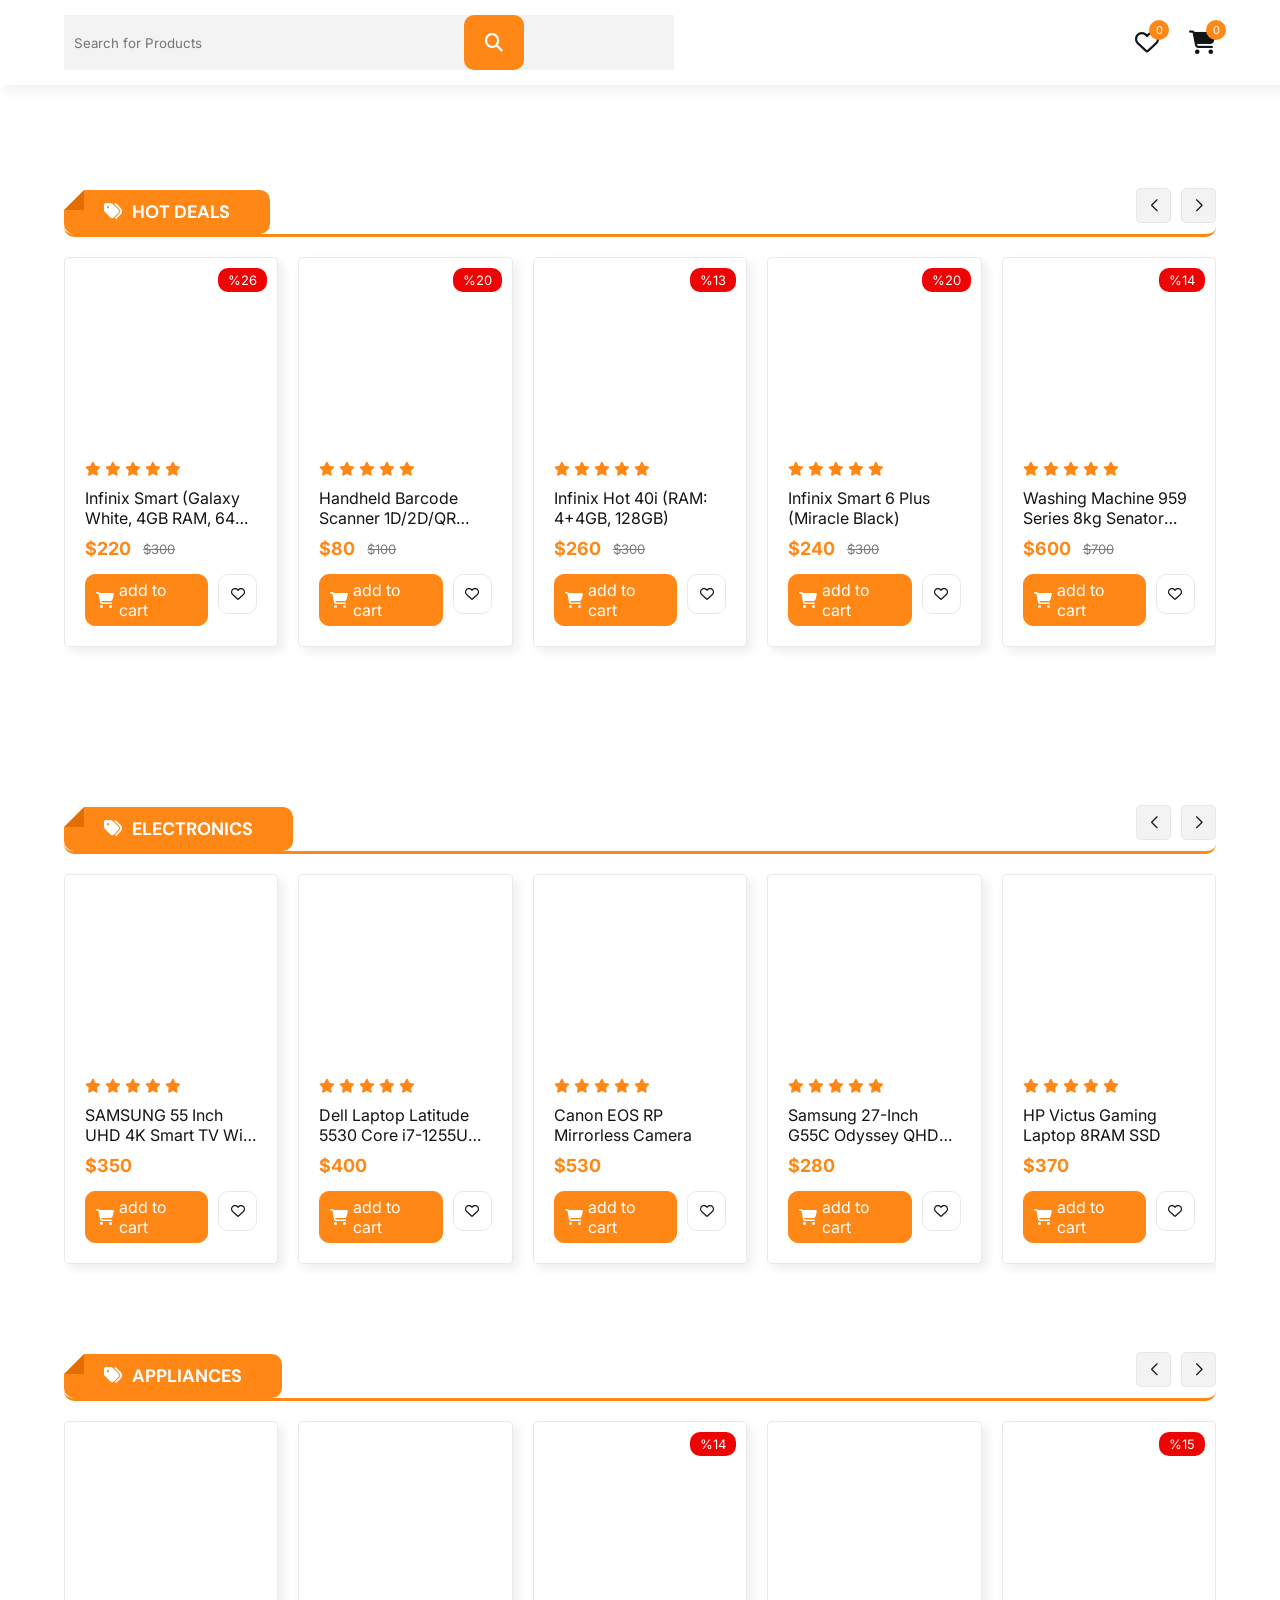
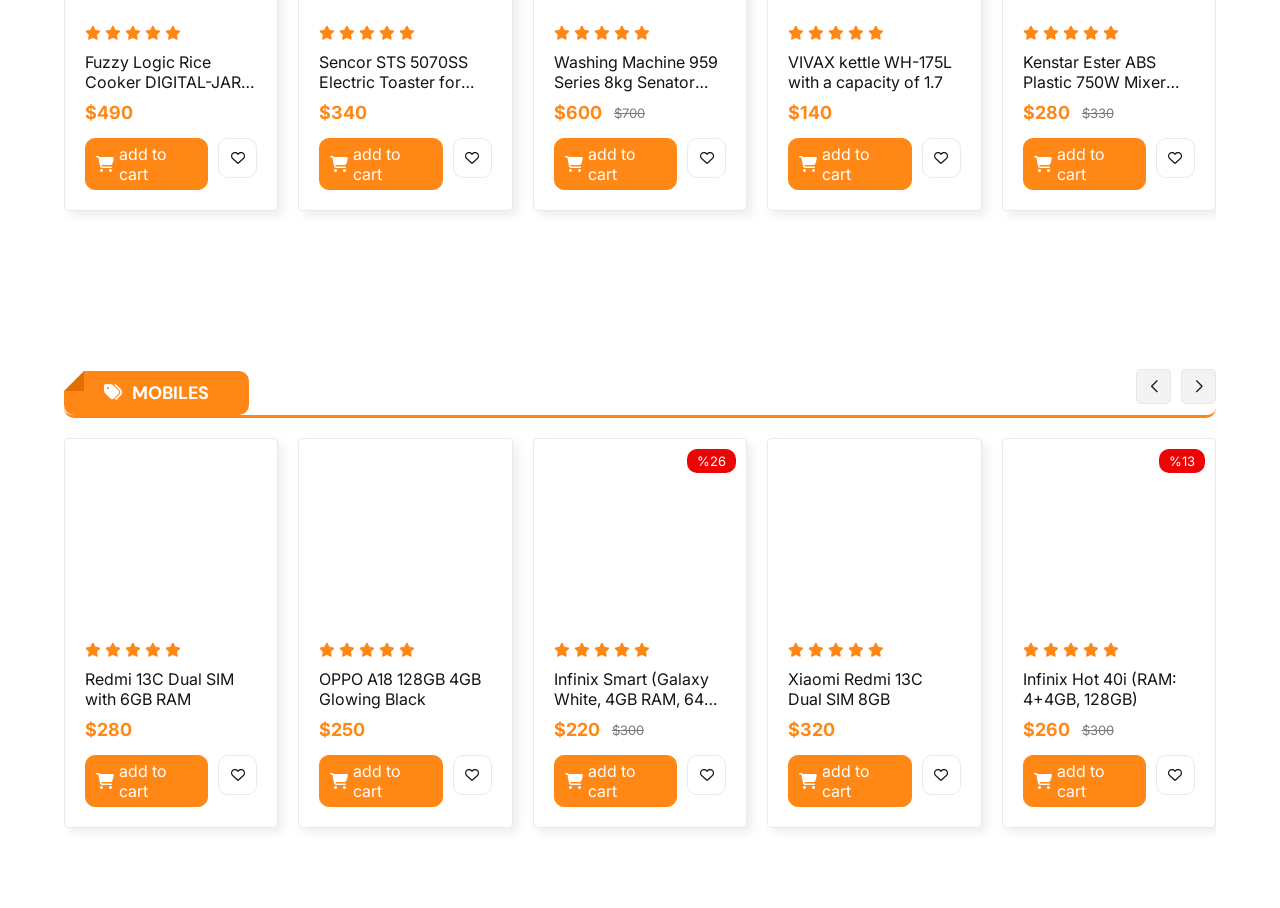
==== commit 0b6df1d3: "Update index.html" ====
--- a/index.html
+++ b/index.html
@@ -234,7 +234,7 @@
     <script src="https://cdn.jsdelivr.net/npm/swiper@11/swiper-bundle.min.js"></script>
 
 
-
+    <script src="app.js"></script>
     <script src="swiper.js"></script>
     <script src="items_home.js"></script>
     <script src="main.js"></script>
@@ -242,3 +242,4 @@
 
 </html>
 
+
--- a/style.css
+++ b/style.css
@@ -456,6 +456,7 @@
     top: 10px;
     right: 10px;
     z-index: 2;
+    border-radius: 10px;
     background: #ed0505;
     color: var(--white_color);
     padding: 4px 10px;
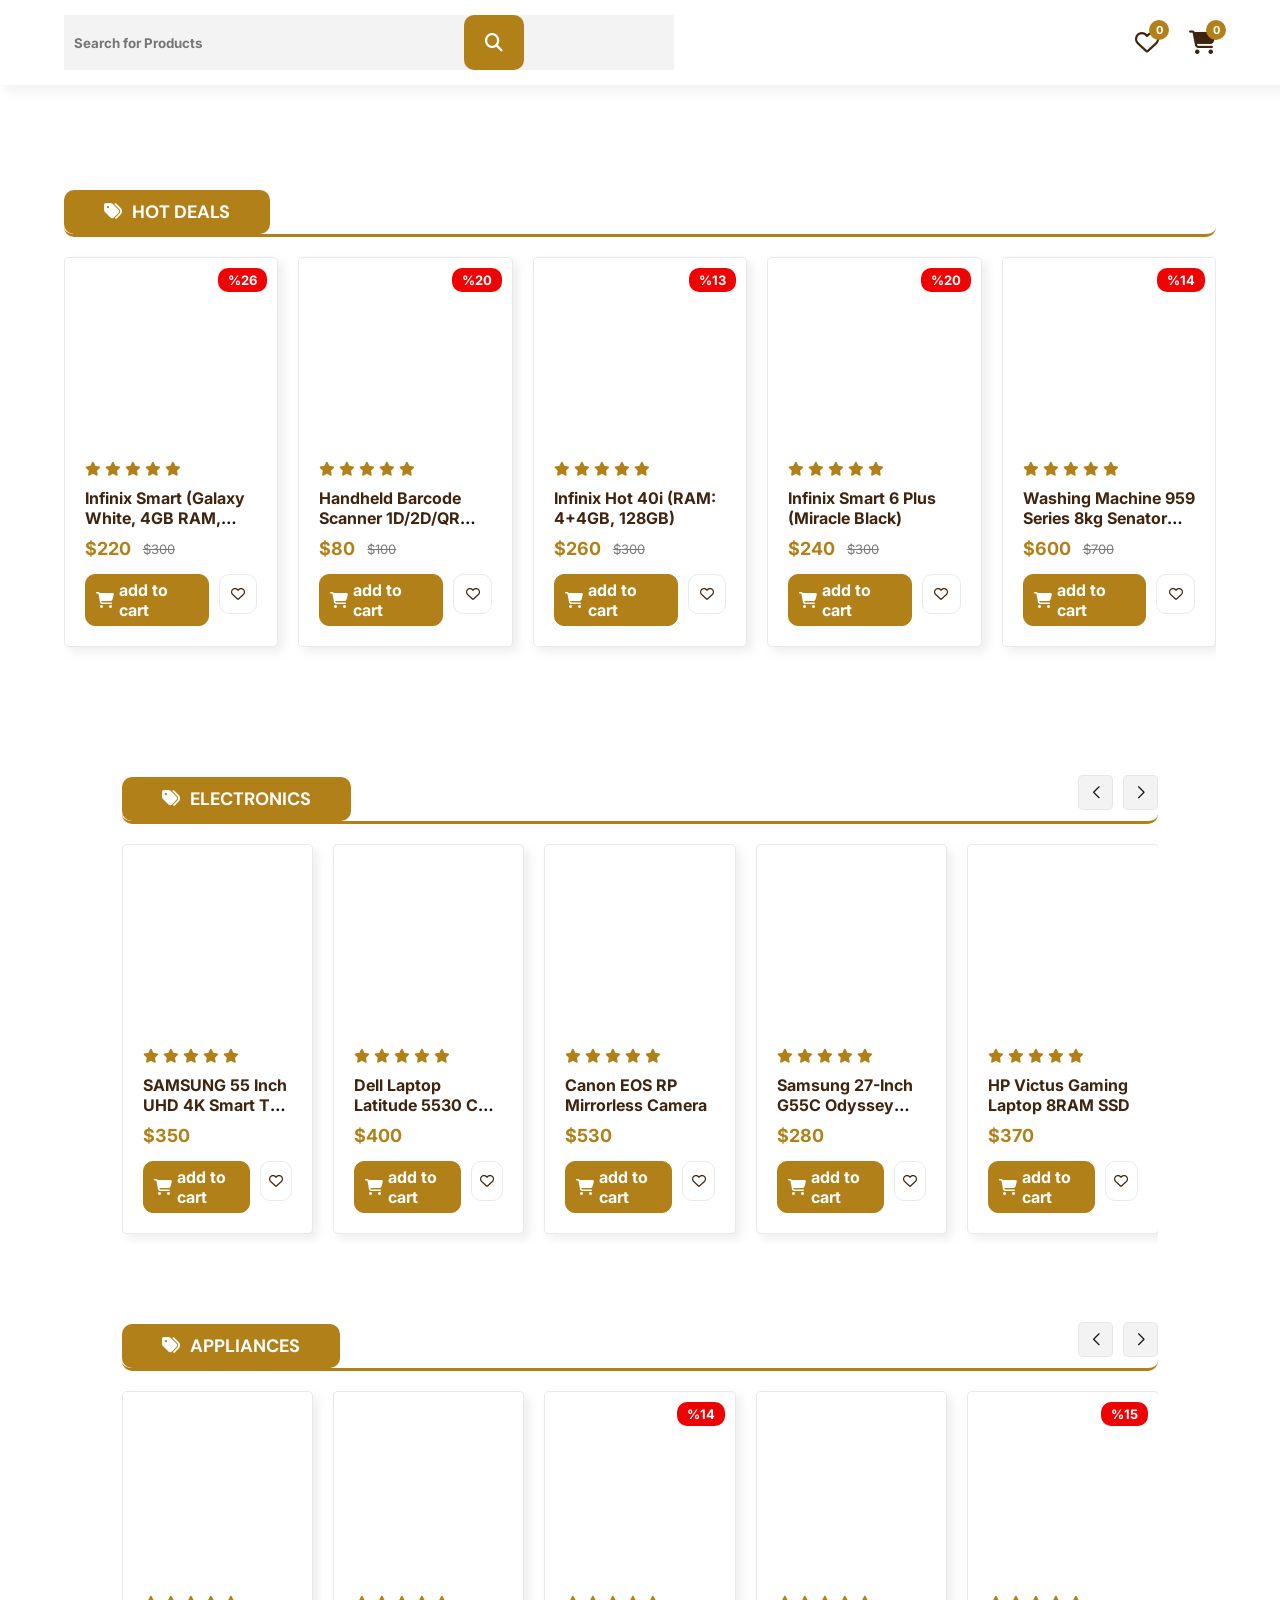
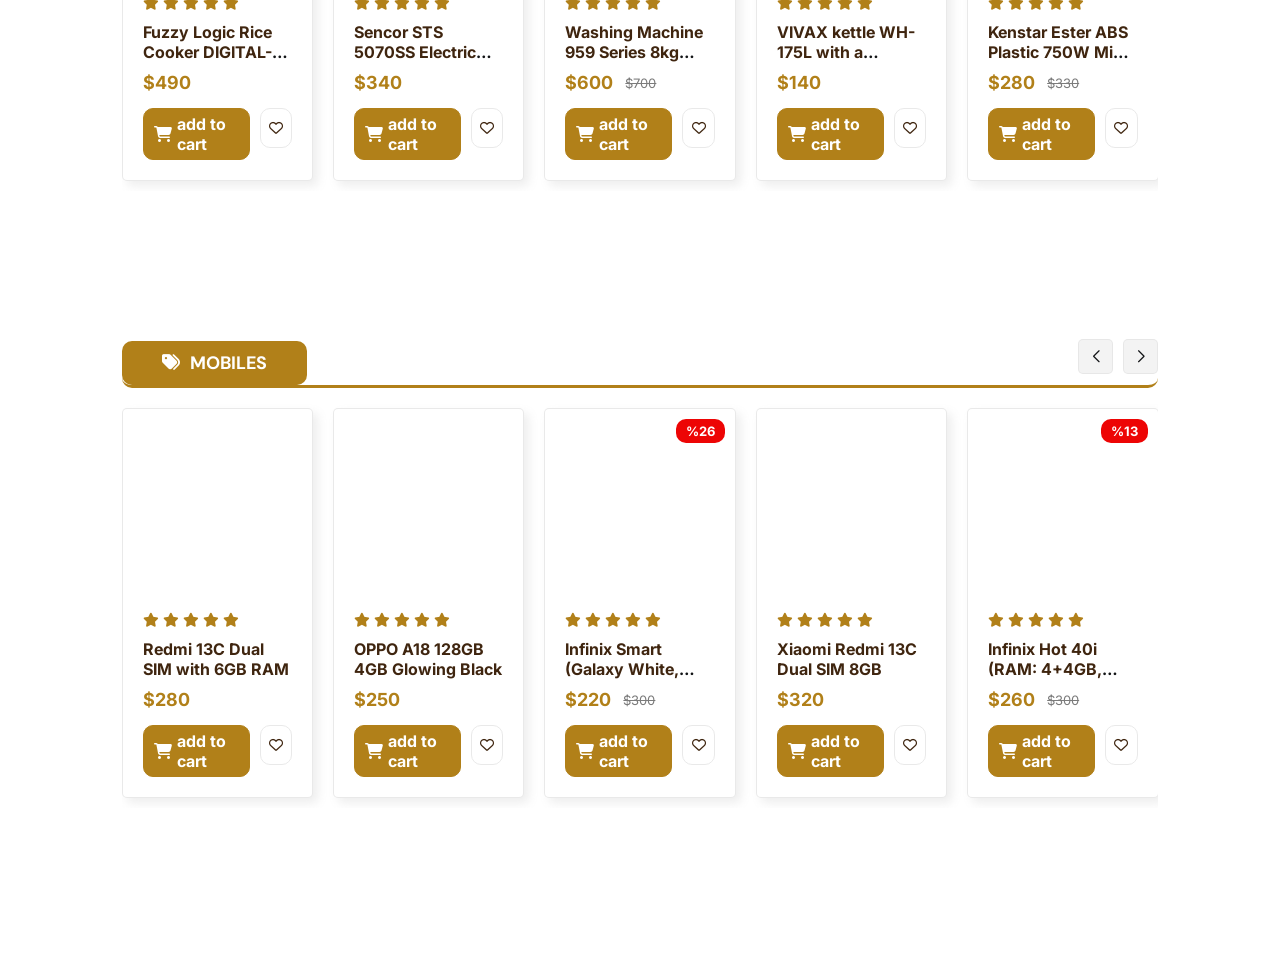
==== commit 90070e72: "Update index.html" ====
--- a/index.html
+++ b/index.html
@@ -43,7 +43,7 @@
             </div>
 
             <div class="button_cart">
-                <a href="#" class="btn_cart btn">Checkout</a>
+                <a href="#" id="checkoutWhatsapp" class="btn_cart btn">Checkout</a>
                 <span onclick="open_close_cart()" class="btn_cart trans_bg btn">Shop More</span>
             </div>
         </div>
@@ -83,7 +83,35 @@
         </div>
     </header>
 
-
+    
+<div class="slider_products slide">
+
+        <div class="container">
+
+            <div class="slide_product mySwiper">
+
+                <div class="top_slide">
+                    <h2><i class="fa-solid fa-tags"></i> Hot Deals</h2>
+                </div>
+
+                <div class="products swiper-wrapper" id="swiper_items_sale">
+
+
+
+
+
+
+                </div>
+
+
+    <div class="banners">
+        <div class="container">
+            <div class="banners_boxs banner_2_img">
+                <a href="#" class="box"><img src="" alt=""></a>
+                <a href="#" class="box"><img src="" alt=""></a>
+            </div>
+        </div>
+    </div>
 
 
     <div class="slider_products slide">
@@ -93,10 +121,10 @@
             <div class="slide_product mySwiper">
 
                 <div class="top_slide">
-                    <h2><i class="fa-solid fa-tags"></i> Hot Deals</h2>
-                </div>
-
-                <div class="products swiper-wrapper" id="swiper_items_sale">
+                    <h2><i class="fa-solid fa-tags"></i> Electronics</h2>
+                </div>
+
+                <div class="products swiper-wrapper" id="swiper_elctronics">
 
 
 
@@ -115,16 +143,6 @@
     </div>
 
 
-    <div class="banners">
-        <div class="container">
-            <div class="banners_boxs banner_2_img">
-                <a href="#" class="box"><img src="" alt=""></a>
-                <a href="#" class="box"><img src="" alt=""></a>
-            </div>
-        </div>
-    </div>
-
-
     <div class="slider_products slide">
 
         <div class="container">
@@ -132,10 +150,10 @@
             <div class="slide_product mySwiper">
 
                 <div class="top_slide">
-                    <h2><i class="fa-solid fa-tags"></i> Electronics</h2>
-                </div>
-
-                <div class="products swiper-wrapper" id="swiper_elctronics">
+                    <h2><i class="fa-solid fa-tags"></i> Appliances</h2>
+                </div>
+
+                <div class="products swiper-wrapper" id="swiper_appliances">
 
 
 
@@ -154,6 +172,17 @@
     </div>
 
 
+    <div class="banners">
+        <div class="container">
+            <div class="banners_boxs banner_3_img">
+                <a href="#" class="box"><img src="" alt=""></a>
+                <a href="#" class="box"><img src="" alt=""></a>
+                <a href="#" class="box"><img src="" alt=""></a>
+            </div>
+        </div>
+    </div>
+
+
     <div class="slider_products slide">
 
         <div class="container">
@@ -161,15 +190,10 @@
             <div class="slide_product mySwiper">
 
                 <div class="top_slide">
-                    <h2><i class="fa-solid fa-tags"></i> Appliances</h2>
-                </div>
-
-                <div class="products swiper-wrapper" id="swiper_appliances">
-
-
-
-
-
+                    <h2><i class="fa-solid fa-tags"></i> Mobiles</h2>
+                </div>
+
+                <div class="products swiper-wrapper" id="swiper_mobiles">
 
                 </div>
 
@@ -183,46 +207,6 @@
     </div>
 
 
-    <div class="banners">
-        <div class="container">
-            <div class="banners_boxs banner_3_img">
-                <a href="#" class="box"><img src="" alt=""></a>
-                <a href="#" class="box"><img src="" alt=""></a>
-                <a href="#" class="box"><img src="" alt=""></a>
-            </div>
-        </div>
-    </div>
-
-
-    <div class="slider_products slide">
-
-        <div class="container">
-
-            <div class="slide_product mySwiper">
-
-                <div class="top_slide">
-                    <h2><i class="fa-solid fa-tags"></i> Mobiles</h2>
-                </div>
-
-                <div class="products swiper-wrapper" id="swiper_mobiles">
-
-
-
-
-
-
-                </div>
-
-
-
-                <div class="swiper-button-next btn_Swip"></div>
-                <div class="swiper-button-prev btn_Swip"></div>
-            </div>
-
-        </div>
-    </div>
-
-
 
     <footer></footer>
 
@@ -234,12 +218,11 @@
     <script src="https://cdn.jsdelivr.net/npm/swiper@11/swiper-bundle.min.js"></script>
 
 
+
+    <script src="swiper.js"></script>
     <script src="app.js"></script>
-    <script src="swiper.js"></script>
     <script src="items_home.js"></script>
     <script src="main.js"></script>
 </body>
 
 </html>
-
-
--- a/style.css
+++ b/style.css
@@ -7,10 +7,11 @@
     list-style: none;
     text-decoration: none;
     font-family: "Inter" , sans-serif;
-    color: var(--color_heading);
+    font-weight: bold;
+    color: #3f250f;
 }
 :root{
-    --main_color : #ff8716;
+    --main_color : #b18019;
     --p_color: #7b7b7b;
     --bg_color: #F3F3F3;
     --white_color: #fff;
@@ -81,8 +82,57 @@
         width: 90%;
     }
 }
-
-/* Start Header */
+.navbar {
+  background-color: #0a192f;
+  border-bottom: 2px solid dodgerblue;
+  box-shadow: 0 4px 10px rgba(0, 0, 0, 0.6);
+  height: 67px;
+  border-bottom-left-radius: 10px;
+  border-bottom-right-radius: 10px;
+  border-top-left-radius: 2px;
+  border-top-right-radius: 2px;
+}
+
+.img-fluid {
+  max-width: 30%;
+  height: auto;
+  border-radius: 50%;
+}
+
+.nav-link {
+  position: relative;
+  color: white;
+  padding: 8px 16px;
+  border-radius: 5px;
+  transition: color 0.3s ease;
+  transition: all 0.3s ease;
+}
+
+.nav-link:hover{
+   transform: scale(1.15);
+}
+
+.nav-link::after {
+  content: "";
+  position: absolute;
+  left: 0;
+  bottom: 0;
+  width: 0%;
+  height: 2px;
+  background-color: dodgerblue;
+  transition: width 0.3s ease;
+}
+
+.nav-link:hover::after,
+.nav-link.active::after {
+  width: 100%;
+}
+
+.img-1 {
+  width: 50px;
+  height: 50px;
+  border-radius: 30%;
+}
 
 header{
     background: #fff;
@@ -395,18 +445,6 @@
     align-items: center;
     gap: 10px;
     width: max-content;
-}
-.top_slide h2::before{
-    content: '';
-    position: absolute;
-    width: 0;
-    height: 0;
-    top: 0;
-    z-index: 9;
-    border-left: 20px solid transparent;
-    background: #fff;
-    left: 0;
-    border-bottom: 20px solid #e26e02;
 }
 
 .top_slide h2 i{
